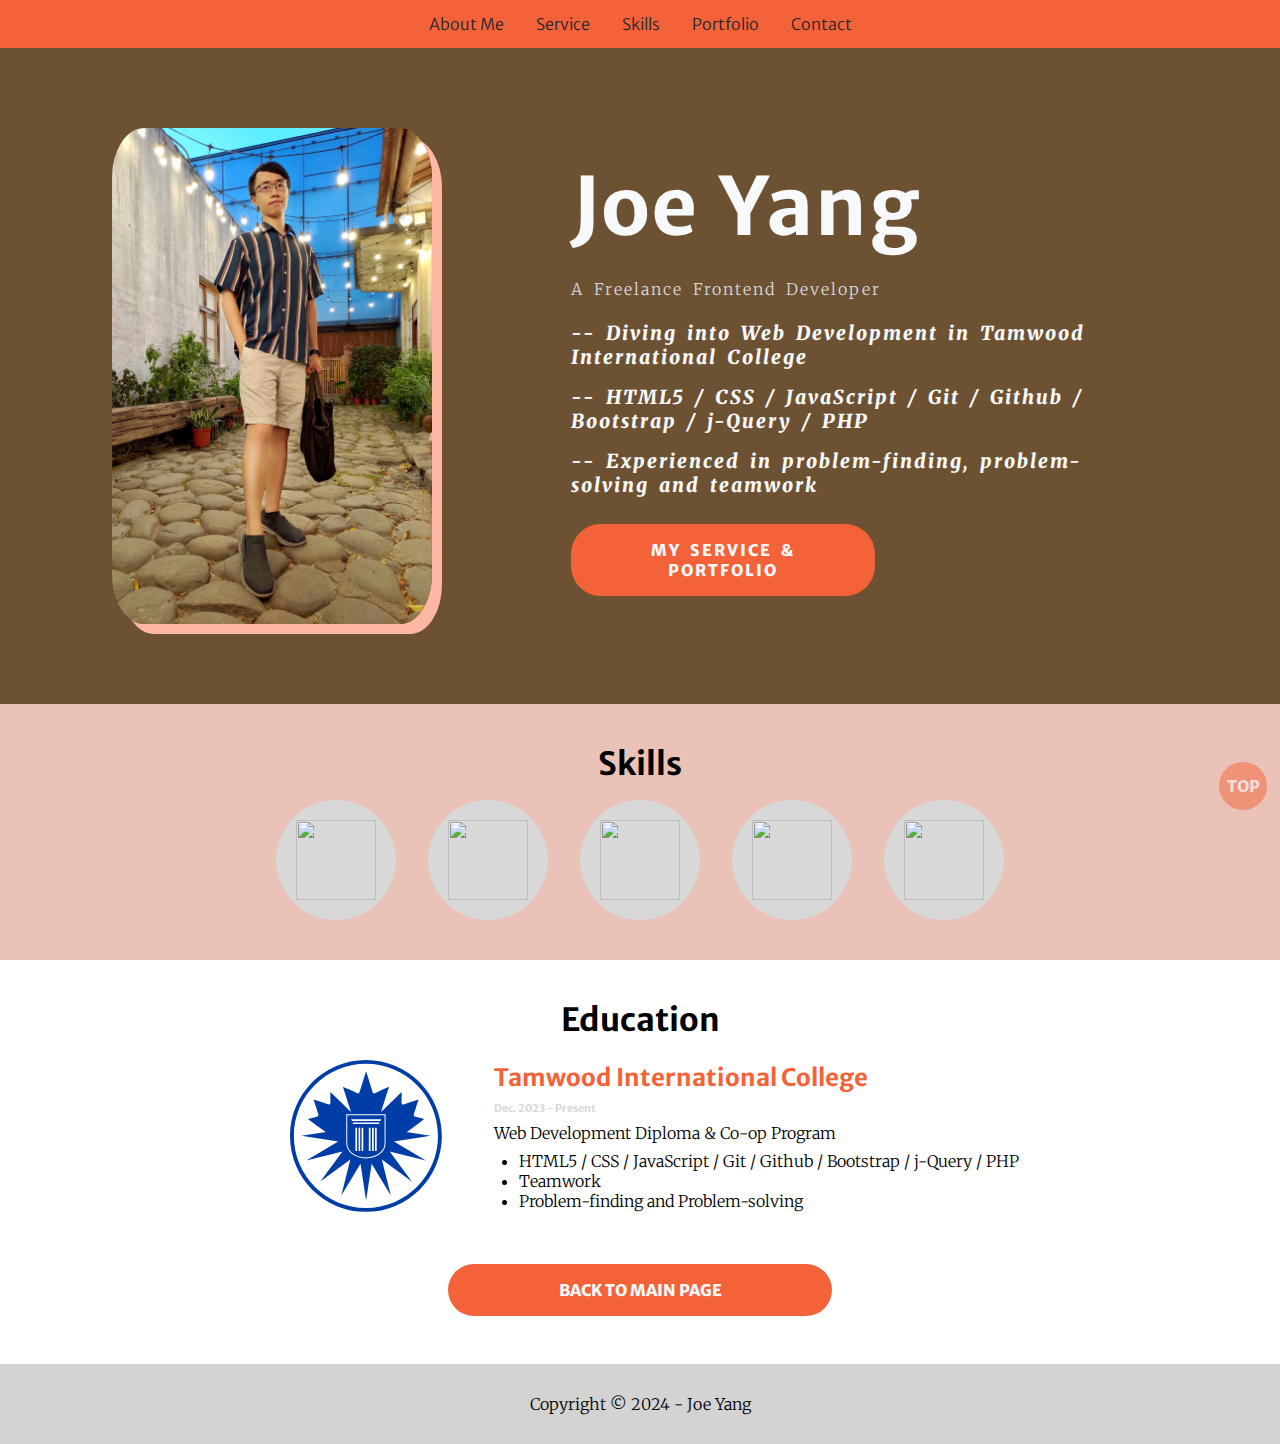
==== pages/about.html @ 2a6d5744 "2024/01/18" ====
<!DOCTYPE html>
<html lang="en">
    <head>
        <meta charset="UTF-8">
        <meta name="viewport" content="width=device-width, initial-scale=1.0">
        <title>About | Joe Yang | Freelance Frontend Developer </title>
        <!-- Google fonts-->
        <link href="https://fonts.googleapis.com/css?family=Merriweather+Sans:400,700" rel="stylesheet" />
        <link href="https://fonts.googleapis.com/css?family=Merriweather:400,300,300italic,400italic,700,700italic" rel="stylesheet" type="text/css" />
        <link rel="stylesheet" href="../css/about.css">
    </head>
    <body>

        <!-- Navigation bar START -->
        <nav id="navigation">
            <ul>
                <li><a href="./about.html">About Me</a></li>
                <li><a href="../index.html#service">Service</a></li>
                <li><a href="../index.html#skill">Skills</a></li>
                <li><a href="../index.html#portfolio">Portfolio</a></li>
                <li><a href="../index.html#contact">Contact</a></li> 
            </ul>
        </nav>
        <!-- Navigation bar END -->

        <!-- Header START -->
        <header id="about">
            <img src="/assets/imgs/portrait.jpg" alt="">
            <div class="about-area">
                <h1>Joe Yang</h1>
                <p>A Freelance Frontend Developer</p>
                <div class="about-summary">
                    <p>-- Diving into Web Development in Tamwood International College</p>
                    <p>-- HTML5 / CSS / JavaScript / Git / Github / Bootstrap / j-Query / PHP</p>
                    <p>-- Experienced in problem-finding, problem-solving and teamwork</p>
                </div>
                <a href="../index.html#service">My Service & Portfolio</a>
            </div>
        </header>
        <!-- Header END -->

        <!-- Skills START -->
        <section class="section-skill" id="skill">
            <h3>Skills</h3>
            <div class="skill-area">
                <div class="skill-all skill1">
                    <img src="../assets/icons/skill1.png" alt="">
                </div>
                <div class="skill-all skill2">
                    <img src="../assets/icons/skill2.png" alt="">
                </div>
                <div class="skill-all skill3">
                    <img src="../assets/icons/skill3.png" alt="">
                </div>
                <div class="skill-all skill4">
                    <img src="../assets/icons/skill4.png" alt="">
                </div>
                <div class="skill-all skill5">
                    <img src="../assets/icons/skill5.png" alt="">
                </div>
            </div>
        </section>
        <!-- Skills END -->

        <!-- Education & Experience START -->
        <section class="section-education-experience">
            <h3>Education</h3>
            <div class="education">
                <img src="../assets/icons/education1.svg" alt="">
                <div>
                    <h4>Tamwood International College</h4>
                    <h6>Dec. 2023 - Present</h6>
                    <p>Web Development Diploma & Co-op Program</p>
                    <ul>
                        <li>HTML5 / CSS / JavaScript / Git / Github / Bootstrap / j-Query / PHP</li>
                        <li>Teamwork</li>
                        <li>Problem-finding and Problem-solving</li>
                    </ul>
                </div>
            </div>
            <a href="../index.html">Back to Main Page</a>
        </section>


        <!-- Education & Experience END -->

        <!-- Footer START -->
        <footer>
            <p>Copyright © 2024 - Joe Yang</p>
        </footer>
        <!-- Footer END -->

        <!-- Back to Top -->
        <div class="backbutton">
            <a href="#navigation">TOP</a>
        </div>
    </body>
</html>
---- css/about.css ----
/* set up common variable, color / font-family */
:root {
    --color-primary: rgb(244, 98, 58);
    --color-light-primary:rgb(255, 183, 164);
    --color-light: #f8f9fa;
    --color-dark: #212529;
    --color-gray: #d8d8d8;
    --font-family-head-nav: Merriweather, -apple-system, BlinkMacSystemFont, Segoe UI, Roboto, Helvetica Neue, Arial, Noto Sans, sans-serif, Apple Color Emoji, Segoe UI Emoji, Segoe UI Symbol, Noto Color Emoji;
    --font-family-body: "Merriweather Sans", -apple-system, BlinkMacSystemFont, "Segoe UI", Roboto, "Helvetica Neue", Arial, "Noto Sans", sans-serif, "Apple Color Emoji", "Segoe UI Emoji", "Segoe UI Symbol", "Noto Color Emoji";
}

/* set up global properties, box-sizing / font related / make margin & padding = 0 / button related */
/* to make similar elements uniform & change style easier */
*,
*::before {
    /* border: solid 1px black; */
    box-sizing: border-box;
    margin: 0;
    padding: 0;
    scroll-behavior: smooth;
}

p,a,textarea,input,
section > div,
li {
    font-family: var(--font-family-head-nav);
    font-weight: 300;
}

h1,h2,h3,h4,h5,h6,
nav > ul li a {
    font-family: var(--font-family-body);
}

button,
button a,
header a,
.backbutton a,
.section-education-experience a{
    font-family: var(--font-family-body);
    font-weight: 900;
    text-decoration: none;
    color: var(--color-light);
    text-transform: uppercase;
}

button {
    padding: 1rem 2rem 1rem 2rem;
    border-radius: 30px;
    transition: 0.25s;
    cursor: pointer;
    border: none;
}

/* -- Nivagation bar -- */

/* 1. arrange layout by flexbox */
/* 2. add link & hover effect */

nav {
    background-color: var(--color-primary);
}

nav ul {
    display: flex;
    list-style: none;
    text-decoration: none;
    gap: 2rem;
    justify-content: center;
    align-items: center;
    height: 3rem;
}

nav li a {
    color: var(--color-dark);
    text-decoration: none;
    transition: 0.2s;
    display: block;
    height: 100%;
    width: 100%;
}

nav li a:hover {
    color: var(--color-light);
    text-decoration: underline;
    scale: 1.15;
}

/* -- Header -- */

/* 1. arrange layout by flexbox */
/* 2. to make it easier to change color style and read the word,
add background images to header::before & background color to header */
/* 3. RWD: remove portrait & about-area text-align: center */

header {
    position: relative;
    display: flex;
    justify-content: space-evenly;
    align-items: center;
    flex-wrap: wrap;
    gap: 3rem;
    height: 41rem;
    background-color: rgba(71, 39, 0, 0.8);
    padding: 2rem;
}

    &::before {
        content: '';
        position: absolute;
        top: 0px;
        bottom: 0px;
        left: 0%;
        right: 0%;
        background-image: url(../assets/imgs/bg-masthead.jpg);
        background-size: cover;
        background-position: top center;
        opacity: 0.75;
        z-index: -1;
        height: 44.5rem;
    }


header h1,
header p,
header a {
    margin: 0.7rem;
    letter-spacing: 2px;
    word-spacing: 4px;
}

header img {
    width: 20rem;
    height: auto;
    box-shadow: 10px 10px var(--color-light-primary);
    border-radius: 10%;
}

.about-area {
    display: flex;
    flex-direction: column;
    width: 50%;
    min-width: 30rem;
}

.about-area h1 {
    color: var(--color-light);
    font-size: 5rem;
}

.about-area p {
    color: var(--color-gray);
}

.about-area a {
    background-color: var(--color-primary);
    text-decoration: none;
    padding: 1rem 2rem 1rem 2rem;
    border-radius: 30px;
    text-align: center;
    width: 50%;
}

.about-area a:hover {
    background-color: rgb(197, 58, 20)
}


.about-summary p {
    font-size: 1.2rem;
    font-weight: 900;
    font-style: italic;
    color: var(--color-light);
    margin-bottom: 1rem;
}

/* -- Skill -- */

/* 1. arrange layout by flexbox */
/* 2. add hover effect */
/* 3. RWD: flex-wrap: wrap */

.section-skill {
    background-color: rgb(235, 194, 183);
    padding-top: 2.5rem;
    padding-bottom: 2.5rem;
}

.section-skill h3 {
    text-align: center;
    font-size: 2rem;
    margin-bottom: 1rem;
}

.skill-area {
    display: flex;
    justify-content: center;
    align-items: center;
    gap: 2rem;
    flex-wrap: wrap;
}

.skill-all {
    display: flex;
    justify-content: center;
    align-items: center;
    width: 7.5rem;
    height: 7.5rem;
    border-radius: 100%;
    background-color: var(--color-gray);
}

.section-skill img {
    width: 5rem;
    height: 5rem;
    transition: 0.2s;
}


.section-skill img:hover {
    transform: scale(1.15);
}

/* -- Education -- */

/* 1. arrange layout by flexbox */
/* 2. RWD: flex-wrap: wrap & text-align: center */

/* how to arrange layout by float?? */

.section-education-experience {
    margin-bottom: 3rem;
    padding-top: 2.5rem;
    display: flex;
    flex-direction: column;
    align-items: center;
}

.section-education-experience img {
    width: 10rem;
    height: 100%;
}

.section-education-experience h3 {
    text-align: center;
    font-size: 2rem;
    margin-bottom: 1rem;
}

.section-education-experience h4 {
    font-size: 1.5rem;
    color: var(--color-primary);
}

.section-education-experience h6 {
    color: var(--color-gray);
}

.section-education-experience a {
    background-color: var(--color-primary);
    text-decoration: none;
    padding: 1rem 2rem 1rem 2rem;
    border-radius: 30px;
    text-align: center;
    width: 30%;
    min-width: 20rem; 
}

.section-education-experience a:hover {
    background-color: rgb(197, 58, 20)
}

.education {
    width: 80%;
    margin-bottom: 3rem;
    display: flex;
    justify-content: center;
    align-items: center;
    gap: 3rem;
}

.education div {
    display: flex;
    flex-direction: column;
    gap: 0.5rem;
}

.education ul li {
    transform: translateX(5%);
    min-width: 25rem;
}

/* -- Footer -- */

/* 1. arrange layout by flexbox */

footer {
    display: flex;
    justify-content: center;
    align-items: center;
    height: 5rem;
    background-color: lightgray;
}

footer p {
    text-align: center;
}

/* -- Back to Top button -- */

/* 1. flexbox & position: fixed */
/* 2. add link & hover effect */

.backbutton {
    position: fixed;
    display: flex;
    background-color: var(--color-primary);
    width: 3rem;
    height: 3rem;
    bottom: 10%;
    right: 1%;
    border-radius: 100%;
    align-items: center;
    justify-content: center;
    cursor: pointer;
    opacity: 0.5;
    transition:0.3s;
}

.backbutton a {
    text-decoration: none;
}

.backbutton:hover {
    opacity: 1;
}

/* -- RWD -- */

@media (max-width: 1024px) {
    header img {
        display: none;
    }

    .about-area {
        align-items: center;
    }
}

@media (max-width: 600px) {
    .education {
        flex-direction: column;
        gap: 0.5rem;
    }

    .about-area,
    .education h4,
    .education h6,
    .education p {
        text-align: center;
    }
}
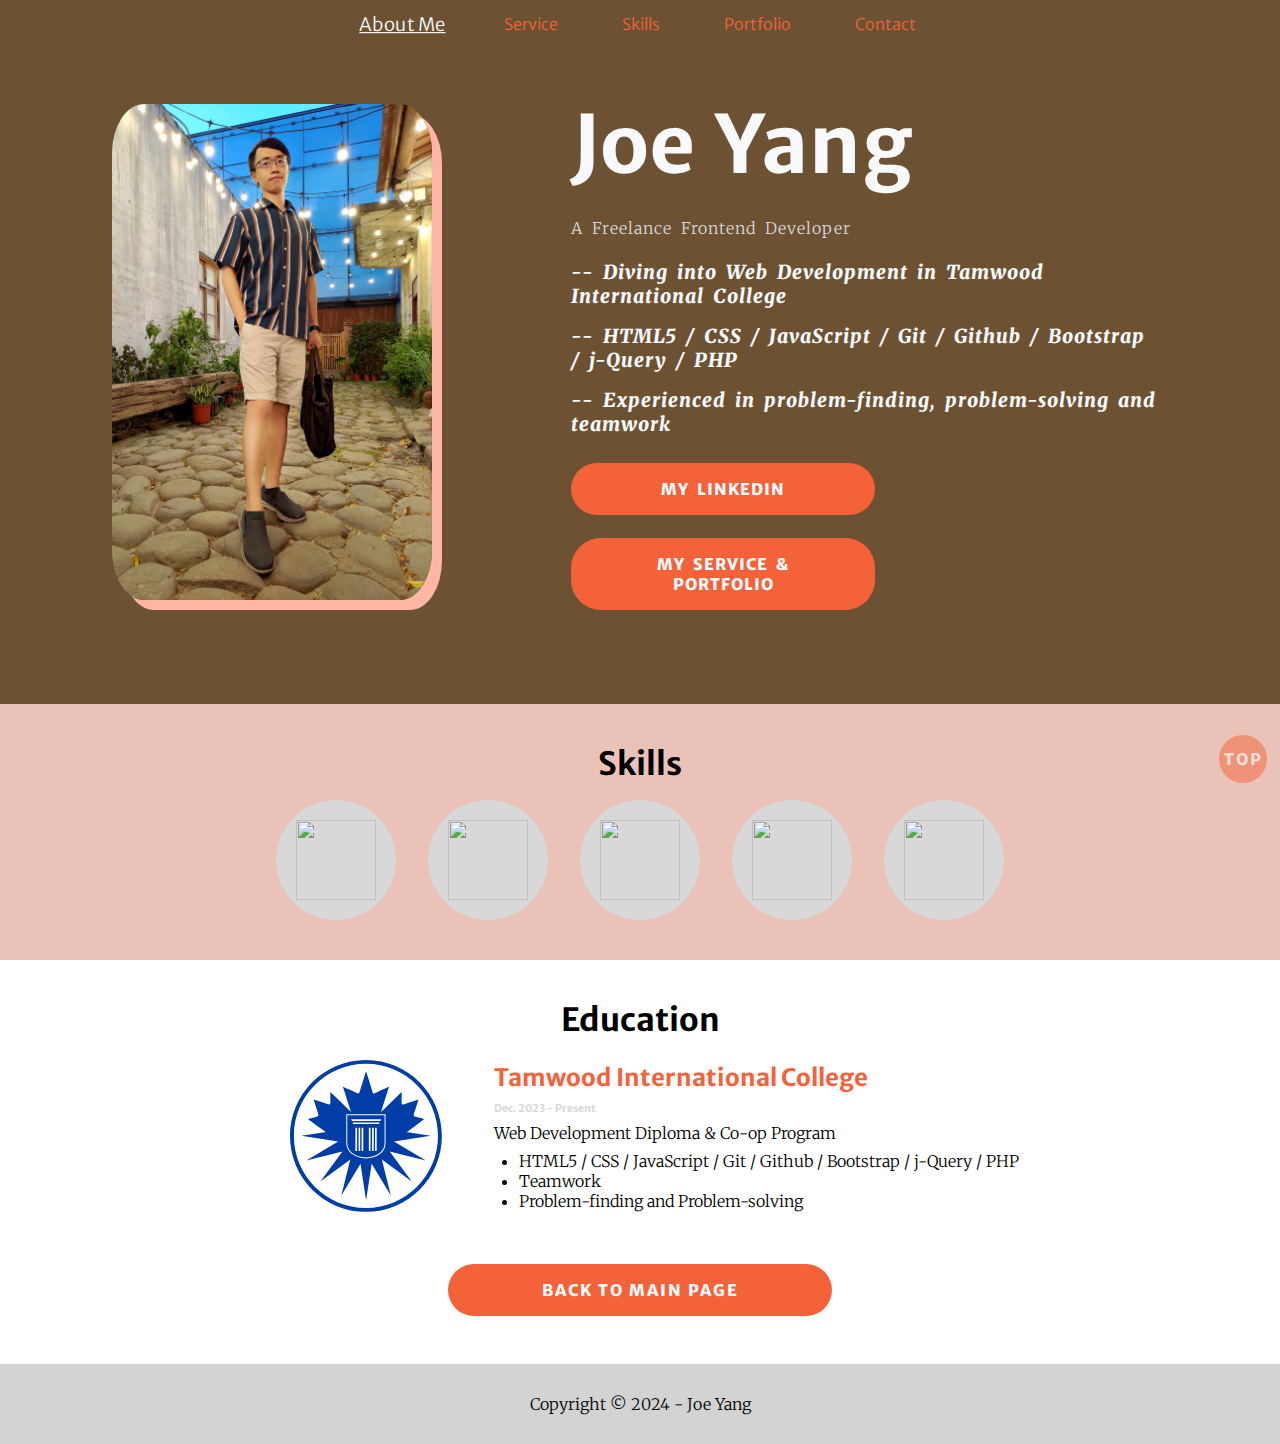
==== commit a94cd123: "20240125 - 1. Layout rearrange - navigation bar in section with header 2. Add animations in main / a" ====
--- a/pages/about.html
+++ b/pages/about.html
@@ -1,30 +1,33 @@
 <!DOCTYPE html>
 <html lang="en">
-    <head>
-        <meta charset="UTF-8">
-        <meta name="viewport" content="width=device-width, initial-scale=1.0">
-        <title>About | Joe Yang | Freelance Frontend Developer </title>
-        <!-- Google fonts-->
-        <link href="https://fonts.googleapis.com/css?family=Merriweather+Sans:400,700" rel="stylesheet" />
-        <link href="https://fonts.googleapis.com/css?family=Merriweather:400,300,300italic,400italic,700,700italic" rel="stylesheet" type="text/css" />
-        <link rel="stylesheet" href="../css/about.css">
-    </head>
-    <body>
 
+<head>
+    <meta charset="UTF-8">
+    <meta name="viewport" content="width=device-width, initial-scale=1.0">
+    <title>About | Joe Yang | Freelance Frontend Developer </title>
+    <!-- Google fonts-->
+    <link href="https://fonts.googleapis.com/css?family=Merriweather+Sans:400,700" rel="stylesheet" />
+    <link href="https://fonts.googleapis.com/css?family=Merriweather:400,300,300italic,400italic,700,700italic"
+        rel="stylesheet" type="text/css" />
+    <link rel="stylesheet" href="../css/about.css">
+</head>
+
+<body>
+    <!-- Header START -->
+    <header id="about">
         <!-- Navigation bar START -->
         <nav id="navigation">
             <ul>
-                <li><a href="./about.html">About Me</a></li>
+                <li><a href="./about.html" id="nav-about">About Me</a></li>
                 <li><a href="../index.html#service">Service</a></li>
                 <li><a href="../index.html#skill">Skills</a></li>
                 <li><a href="../index.html#portfolio">Portfolio</a></li>
-                <li><a href="../index.html#contact">Contact</a></li> 
+                <li><a href="../index.html#contact">Contact</a></li>
             </ul>
         </nav>
         <!-- Navigation bar END -->
 
-        <!-- Header START -->
-        <header id="about">
+        <div class="cover">
             <img src="/assets/imgs/portrait.jpg" alt="">
             <div class="about-area">
                 <h1>Joe Yang</h1>
@@ -34,65 +37,66 @@
                     <p>-- HTML5 / CSS / JavaScript / Git / Github / Bootstrap / j-Query / PHP</p>
                     <p>-- Experienced in problem-finding, problem-solving and teamwork</p>
                 </div>
+                <a href="https://www.linkedin.com/in/tzuhungyang/?locale=en_US">My Linkedin</a>
                 <a href="../index.html#service">My Service & Portfolio</a>
             </div>
-        </header>
-        <!-- Header END -->
+        </div>
+    </header>
+    <!-- Header END -->
 
-        <!-- Skills START -->
-        <section class="section-skill" id="skill">
-            <h3>Skills</h3>
-            <div class="skill-area">
-                <div class="skill-all skill1">
-                    <img src="../assets/icons/skill1.png" alt="">
-                </div>
-                <div class="skill-all skill2">
-                    <img src="../assets/icons/skill2.png" alt="">
-                </div>
-                <div class="skill-all skill3">
-                    <img src="../assets/icons/skill3.png" alt="">
-                </div>
-                <div class="skill-all skill4">
-                    <img src="../assets/icons/skill4.png" alt="">
-                </div>
-                <div class="skill-all skill5">
-                    <img src="../assets/icons/skill5.png" alt="">
-                </div>
+    <!-- Skills START -->
+    <section class="section-skill" id="skill">
+        <h3>Skills</h3>
+        <div class="skill-area">
+            <div class="skill-all skill1">
+                <img src="../assets/icons/skill1.png" alt="">
             </div>
-        </section>
-        <!-- Skills END -->
+            <div class="skill-all skill2">
+                <img src="../assets/icons/skill2.png" alt="">
+            </div>
+            <div class="skill-all skill3">
+                <img src="../assets/icons/skill3.png" alt="">
+            </div>
+            <div class="skill-all skill4">
+                <img src="../assets/icons/skill4.png" alt="">
+            </div>
+            <div class="skill-all skill5">
+                <img src="../assets/icons/skill5.png" alt="">
+            </div>
+        </div>
+    </section>
+    <!-- Skills END -->
 
-        <!-- Education & Experience START -->
-        <section class="section-education-experience">
-            <h3>Education</h3>
-            <div class="education">
-                <img src="../assets/icons/education1.svg" alt="">
-                <div>
-                    <h4>Tamwood International College</h4>
-                    <h6>Dec. 2023 - Present</h6>
-                    <p>Web Development Diploma & Co-op Program</p>
-                    <ul>
-                        <li>HTML5 / CSS / JavaScript / Git / Github / Bootstrap / j-Query / PHP</li>
-                        <li>Teamwork</li>
-                        <li>Problem-finding and Problem-solving</li>
-                    </ul>
-                </div>
+    <!-- Education & Experience START -->
+    <section class="section-education-experience">
+        <h3>Education</h3>
+        <div class="education">
+            <img src="../assets/icons/education1.svg" alt="">
+            <div>
+                <h4>Tamwood International College</h4>
+                <h6>Dec. 2023 - Present</h6>
+                <p>Web Development Diploma & Co-op Program</p>
+                <ul>
+                    <li>HTML5 / CSS / JavaScript / Git / Github / Bootstrap / j-Query / PHP</li>
+                    <li>Teamwork</li>
+                    <li>Problem-finding and Problem-solving</li>
+                </ul>
             </div>
-            <a href="../index.html">Back to Main Page</a>
-        </section>
+        </div>
+        <a href="../index.html">Back to Main Page</a>
+    </section>
+    <!-- Education & Experience END -->
 
+    <!-- Footer START -->
+    <footer>
+        <p>Copyright © 2024 - Joe Yang</p>
+    </footer>
+    <!-- Footer END -->
 
-        <!-- Education & Experience END -->
+    <!-- Back to Top -->
+    <div class="backbutton">
+        <a href="#navigation">TOP</a>
+    </div>
+</body>
 
-        <!-- Footer START -->
-        <footer>
-            <p>Copyright © 2024 - Joe Yang</p>
-        </footer>
-        <!-- Footer END -->
-
-        <!-- Back to Top -->
-        <div class="backbutton">
-            <a href="#navigation">TOP</a>
-        </div>
-    </body>
 </html>--- a/css/about.css
+++ b/css/about.css
@@ -1,10 +1,16 @@
 /* set up common variable, color / font-family */
 :root {
     --color-primary: rgb(244, 98, 58);
-    --color-light-primary:rgb(255, 183, 164);
+    --color-light-primary: rgb(255, 183, 164);
     --color-light: #f8f9fa;
     --color-dark: #212529;
     --color-gray: #d8d8d8;
+    --color-pic-cover-main: rgba(71, 39, 0, 0.5);
+    --color-pic-cover-about: rgba(71, 39, 0, 0.8);
+    --color-button: rgba(244, 98, 58, 0.75);
+    --color-button-hover: rgb(197, 58, 20);
+    --color-header-a-hover: rgb(197, 58, 20);
+    --color-footer: lightgray;
     --font-family-head-nav: Merriweather, -apple-system, BlinkMacSystemFont, Segoe UI, Roboto, Helvetica Neue, Arial, Noto Sans, sans-serif, Apple Color Emoji, Segoe UI Emoji, Segoe UI Symbol, Noto Color Emoji;
     --font-family-body: "Merriweather Sans", -apple-system, BlinkMacSystemFont, "Segoe UI", Roboto, "Helvetica Neue", Arial, "Noto Sans", sans-serif, "Apple Color Emoji", "Segoe UI Emoji", "Segoe UI Symbol", "Noto Color Emoji";
 }
@@ -20,28 +26,38 @@
     scroll-behavior: smooth;
 }
 
-p,a,textarea,input,
-section > div,
+
+p,
+a,
+textarea,
+input,
+section>div,
 li {
     font-family: var(--font-family-head-nav);
     font-weight: 300;
 }
 
-h1,h2,h3,h4,h5,h6,
-nav > ul li a {
+h1,
+h2,
+h3,
+h4,
+h5,
+h6,
+nav>ul li a {
     font-family: var(--font-family-body);
 }
 
 button,
 button a,
-header a,
+.cover a,
 .backbutton a,
-.section-education-experience a{
+.section-education-experience a {
     font-family: var(--font-family-body);
     font-weight: 900;
     text-decoration: none;
     color: var(--color-light);
     text-transform: uppercase;
+    letter-spacing: 2px;
 }
 
 button {
@@ -58,21 +74,25 @@
 /* 2. add link & hover effect */
 
 nav {
-    background-color: var(--color-primary);
+    /* background-color: var(--color-primary); */
+    position: absolute;
+    top: 0px;
+    width: 100%;
+    z-index: 2;
 }
 
 nav ul {
     display: flex;
     list-style: none;
     text-decoration: none;
-    gap: 2rem;
+    gap: 5%;
     justify-content: center;
     align-items: center;
     height: 3rem;
 }
 
 nav li a {
-    color: var(--color-dark);
+    color: var(--color-primary);
     text-decoration: none;
     transition: 0.2s;
     display: block;
@@ -83,7 +103,13 @@
 nav li a:hover {
     color: var(--color-light);
     text-decoration: underline;
-    scale: 1.15;
+    transform: scale(1.15);
+}
+
+#nav-about {
+    color: var(--color-light);
+    text-decoration: underline;
+    transform: scale(1.15);
 }
 
 /* -- Header -- */
@@ -93,54 +119,81 @@
 add background images to header::before & background color to header */
 /* 3. RWD: remove portrait & about-area text-align: center */
 
-header {
+.cover {
     position: relative;
     display: flex;
     justify-content: space-evenly;
     align-items: center;
     flex-wrap: wrap;
     gap: 3rem;
-    height: 41rem;
-    background-color: rgba(71, 39, 0, 0.8);
+    height: 44rem;
+    background-color: var(--color-pic-cover-about);
     padding: 2rem;
 }
 
-    &::before {
-        content: '';
-        position: absolute;
-        top: 0px;
-        bottom: 0px;
-        left: 0%;
-        right: 0%;
-        background-image: url(../assets/imgs/bg-masthead.jpg);
-        background-size: cover;
-        background-position: top center;
-        opacity: 0.75;
-        z-index: -1;
-        height: 44.5rem;
-    }
-
-
-header h1,
-header p,
-header a {
+&::before {
+    content: '';
+    position: absolute;
+    top: 0px;
+    bottom: 0px;
+    left: 0%;
+    right: 0%;
+    background-image: url(../assets/imgs/bg-masthead.jpg);
+    background-size: cover;
+    background-position: top center;
+    opacity: 0.75;
+    z-index: -1;
+    height: 44rem;
+}
+
+
+.cover h1,
+.cover p,
+.cover a {
     margin: 0.7rem;
-    letter-spacing: 2px;
+    letter-spacing: 1px;
     word-spacing: 4px;
 }
 
-header img {
+.cover img {
     width: 20rem;
     height: auto;
     box-shadow: 10px 10px var(--color-light-primary);
     border-radius: 10%;
-}
+    animation: cover-img 1.2s forwards;
+}
+
+@keyframes cover-img {
+    from {
+        opacity: 0;
+        transform: translateX(-100%);
+    }
+
+    to {
+        opacity: 1;
+        transform: translateX(0%);
+    }
+}
+
 
 .about-area {
     display: flex;
     flex-direction: column;
     width: 50%;
     min-width: 30rem;
+    animation: cover-about-area 1.5s forwards;
+}
+
+@keyframes cover-about-area {
+    from {
+        opacity: 0;
+        transform: translateX(100%);
+    }
+
+    to {
+        opacity: 1;
+        transform: translateX(0%);
+    }
 }
 
 .about-area h1 {
@@ -162,7 +215,7 @@
 }
 
 .about-area a:hover {
-    background-color: rgb(197, 58, 20)
+    background-color: var(--color-button-hover);
 }
 
 
@@ -174,6 +227,7 @@
     margin-bottom: 1rem;
 }
 
+
 /* -- Skill -- */
 
 /* 1. arrange layout by flexbox */
@@ -263,7 +317,7 @@
     border-radius: 30px;
     text-align: center;
     width: 30%;
-    min-width: 20rem; 
+    min-width: 20rem;
 }
 
 .section-education-experience a:hover {
@@ -299,7 +353,7 @@
     justify-content: center;
     align-items: center;
     height: 5rem;
-    background-color: lightgray;
+    background-color: var(--color-footer)
 }
 
 footer p {
@@ -317,14 +371,14 @@
     background-color: var(--color-primary);
     width: 3rem;
     height: 3rem;
-    bottom: 10%;
+    bottom: 13%;
     right: 1%;
     border-radius: 100%;
     align-items: center;
     justify-content: center;
     cursor: pointer;
     opacity: 0.5;
-    transition:0.3s;
+    transition: 0.3s;
 }
 
 .backbutton a {
@@ -344,6 +398,7 @@
 
     .about-area {
         align-items: center;
+        text-align: center;
     }
 }
 
@@ -353,11 +408,9 @@
         gap: 0.5rem;
     }
 
-    .about-area,
     .education h4,
     .education h6,
     .education p {
         text-align: center;
     }
-}
-
+}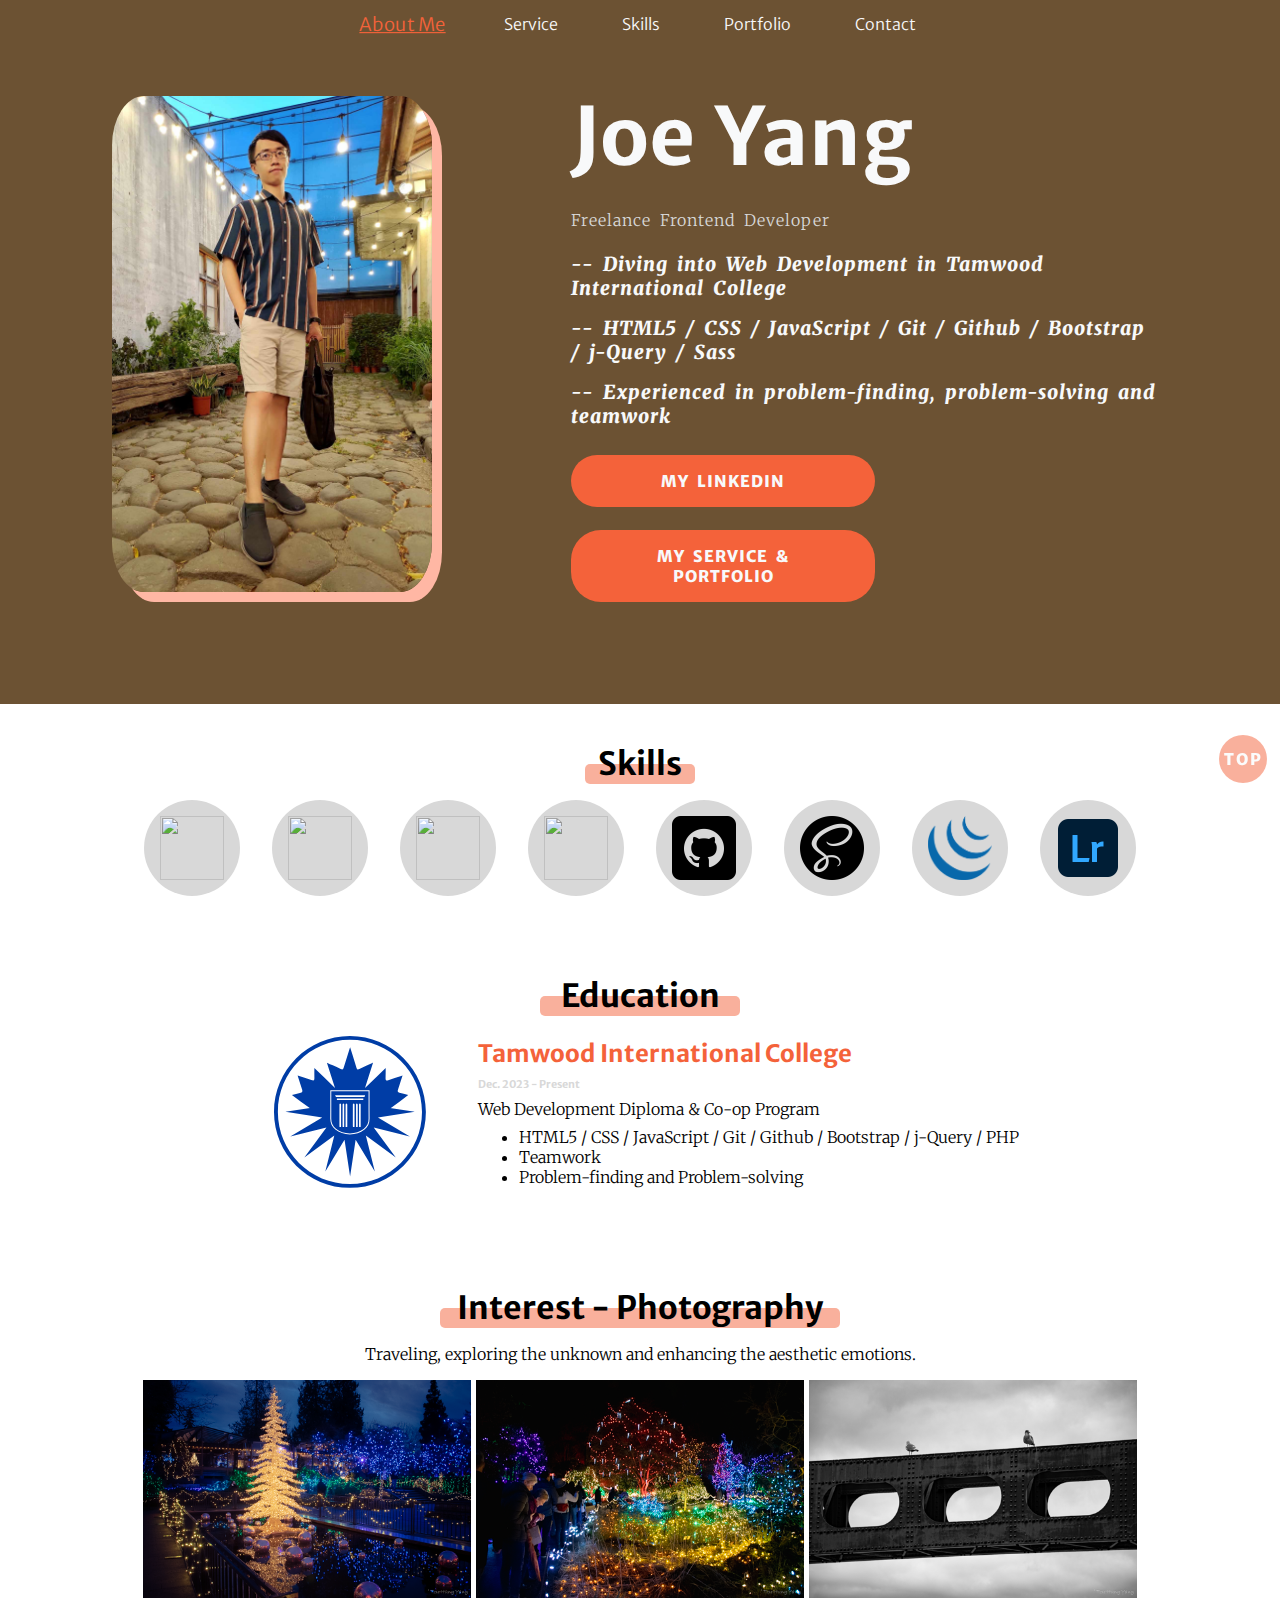
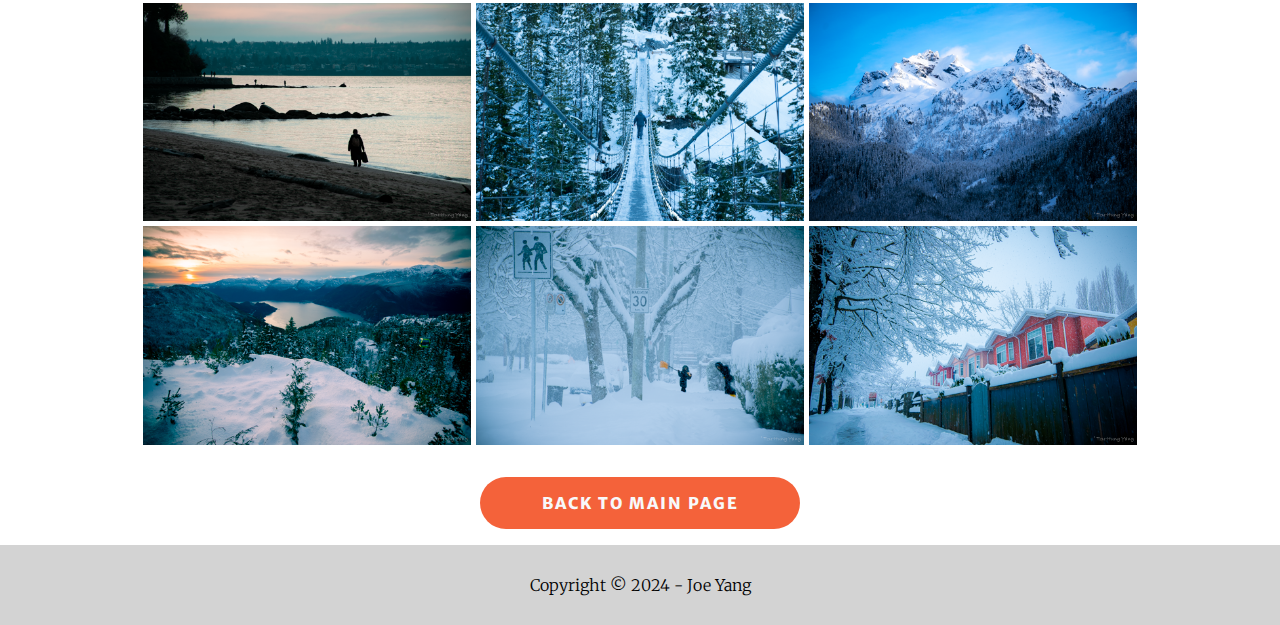
==== commit af129853: "20240129" ====
--- a/pages/about.html
+++ b/pages/about.html
@@ -17,12 +17,24 @@
     <header id="about">
         <!-- Navigation bar START -->
         <nav id="navigation">
-            <ul>
+            <ul class="nav-main">
                 <li><a href="./about.html" id="nav-about">About Me</a></li>
                 <li><a href="../index.html#service">Service</a></li>
                 <li><a href="../index.html#skill">Skills</a></li>
                 <li><a href="../index.html#portfolio">Portfolio</a></li>
                 <li><a href="../index.html#contact">Contact</a></li>
+            </ul>
+            <section class="menu">
+                <div class="menu-line1"></div>
+                <div class="menu-line2"></div>
+                <div class="menu-line3"></div>
+            </section>
+            <ul class="nav-hamburger">
+                <li><a href="./pages/about.html">About Me</a></li>
+                <li><a href="#service">Service</a></li>
+                <li><a href="#skill">Skills</a></li>
+                <li><a href="#portfolio">Portfolio</a></li>
+                <li><a href="#contact">Contact</a></li>
             </ul>
         </nav>
         <!-- Navigation bar END -->
@@ -31,10 +43,10 @@
             <img src="/assets/imgs/portrait.jpg" alt="">
             <div class="about-area">
                 <h1>Joe Yang</h1>
-                <p>A Freelance Frontend Developer</p>
+                <p>Freelance Frontend Developer</p>
                 <div class="about-summary">
                     <p>-- Diving into Web Development in Tamwood International College</p>
-                    <p>-- HTML5 / CSS / JavaScript / Git / Github / Bootstrap / j-Query / PHP</p>
+                    <p>-- HTML5 / CSS / JavaScript / Git / Github / Bootstrap / j-Query / Sass</p>
                     <p>-- Experienced in problem-finding, problem-solving and teamwork</p>
                 </div>
                 <a href="https://www.linkedin.com/in/tzuhungyang/?locale=en_US">My Linkedin</a>
@@ -63,6 +75,15 @@
             <div class="skill-all skill5">
                 <img src="../assets/icons/skill5.png" alt="">
             </div>
+            <div class="skill-all skill6">
+                <img src="../assets/icons/skill6.png" alt="">
+            </div>
+            <div class="skill-all skill7">
+                <img src="../assets/icons/skill7.png" alt="">
+            </div>
+            <div class="skill-all skill8">
+                <img src="../assets/icons/skill8.png" alt="">
+            </div>
         </div>
     </section>
     <!-- Skills END -->
@@ -83,9 +104,29 @@
                 </ul>
             </div>
         </div>
-        <a href="../index.html">Back to Main Page</a>
     </section>
     <!-- Education & Experience END -->
+
+    <!-- Interest START -->
+    <section class="section-interest">
+        <h3>Interest - Photography</h3>
+        <p>Traveling, exploring the unknown and enhancing the aesthetic emotions.</p>
+        <div class="interest">
+            <img src="../assets/imgs/portfolio/fullsize/DSC_6659.png" alt="">
+            <img src="../assets/imgs/portfolio/fullsize/DSC_6726.png" alt="">
+            <img src="../assets/imgs/portfolio/fullsize/DSC_6949.png" alt="">
+            <img src="../assets/imgs/portfolio/fullsize/DSC_7044.png" alt="">
+            <img src="../assets/imgs/portfolio/fullsize/DSC_7161.png" alt="">
+            <img src="../assets/imgs/portfolio/fullsize/DSC_7446.png" alt="">
+            <img src="../assets/imgs/portfolio/fullsize/DSC_7496.png" alt="">
+            <img src="../assets/imgs/portfolio/fullsize/DSC_7743.png" alt="">
+            <img src="../assets/imgs/portfolio/fullsize/DSC_7785.png" alt="">
+        </div>
+        <a class="back-to-main-button" href="../index.html">Back to Main Page</a>
+    </section>
+
+    <!-- Interest END -->
+
 
     <!-- Footer START -->
     <footer>
--- a/css/about.css
+++ b/css/about.css
@@ -51,7 +51,7 @@
 button a,
 .cover a,
 .backbutton a,
-.section-education-experience a {
+.back-to-main-button {
     font-family: var(--font-family-body);
     font-weight: 900;
     text-decoration: none;
@@ -81,7 +81,7 @@
     z-index: 2;
 }
 
-nav ul {
+.nav-main {
     display: flex;
     list-style: none;
     text-decoration: none;
@@ -89,10 +89,11 @@
     justify-content: center;
     align-items: center;
     height: 3rem;
-}
-
-nav li a {
-    color: var(--color-primary);
+    transition: 0.4s;
+}
+
+.nav-main a {
+    color: var(--color-light);
     text-decoration: none;
     transition: 0.2s;
     display: block;
@@ -100,16 +101,92 @@
     width: 100%;
 }
 
-nav li a:hover {
-    color: var(--color-light);
+.nav-main a:hover {
+    color: var(--color-primary);
     text-decoration: underline;
     transform: scale(1.15);
 }
 
 #nav-about {
-    color: var(--color-light);
+    color: var(--color-primary);
     text-decoration: underline;
     transform: scale(1.15);
+}
+
+
+.menu {
+    width: 50px;
+    height: 50px;
+    /* border: solid 1px var(--color-light); */
+    display: flex;
+    flex-direction: column;
+    justify-content: center;
+    align-items: center;
+    position: absolute;
+    top: 0;
+    left: 50%;
+    transform: translateX(-50%);
+    display: none;
+    margin-top: 10px;
+}
+
+.menu-line1,
+.menu-line2,
+.menu-line3 {
+    width: 40px;
+    height: 4px;
+    background-color: var(--color-light);
+    transition: 0.5s;
+}
+
+.menu-line1 {
+    transform: translateY(-200%);
+}
+
+.menu-line2 {
+    transform: translateY(0%);
+}
+
+.menu-line3 {
+    transform: translateY(200%);
+}
+
+.menu:hover {
+    .menu-line1 {
+        transform: translateX(-32.5%) translateY(50%) rotate(45deg);
+        width: 60%;
+    }
+
+    .menu-line2 {
+        display: none;
+    }
+
+    .menu-line3 {
+        transform: translateX(32.5%) translateY(-50%) rotate(-45deg);
+        width: 60%;
+    }
+}
+
+/* 缺JS把menu展開 */
+.nav-hamburger {
+    flex-direction: column;
+    position: absolute;
+    top: 0;
+    left: 50%;
+    transform: translateX(-50%);
+    padding-top: 3rem;
+    list-style: none;
+    text-decoration: none;
+    width: 100%;
+    height: 44rem;
+    background-color: var(--color-light-primary);
+    display: none;
+}
+
+.nav-hamburger li {
+    text-align: center;
+    font-size: 2rem;
+    padding-bottom: 2rem;
 }
 
 /* -- Header -- */
@@ -128,7 +205,8 @@
     gap: 3rem;
     height: 44rem;
     background-color: var(--color-pic-cover-about);
-    padding: 2rem;
+    padding: 0rem 2rem 1rem 2rem;
+    overflow-x: hidden;
 }
 
 &::before {
@@ -235,7 +313,6 @@
 /* 3. RWD: flex-wrap: wrap */
 
 .section-skill {
-    background-color: rgb(235, 194, 183);
     padding-top: 2.5rem;
     padding-bottom: 2.5rem;
 }
@@ -244,6 +321,22 @@
     text-align: center;
     font-size: 2rem;
     margin-bottom: 1rem;
+    position: relative;
+}
+
+.section-skill h3::after {
+    content: "";
+    position: absolute;
+    bottom: 0;
+    top: 20px;
+    right: 50%;
+    transform: translateX(50%);
+    width: 110px;
+    height: 20px;
+    background-color: var(--color-primary);
+    opacity: 0.5;
+    z-index: -1;
+    border-radius: 5px;
 }
 
 .skill-area {
@@ -258,15 +351,15 @@
     display: flex;
     justify-content: center;
     align-items: center;
-    width: 7.5rem;
-    height: 7.5rem;
+    width: 6rem;
+    height: 6rem;
     border-radius: 100%;
     background-color: var(--color-gray);
 }
 
 .section-skill img {
-    width: 5rem;
-    height: 5rem;
+    width: 4rem;
+    height: 4rem;
     transition: 0.2s;
 }
 
@@ -299,6 +392,22 @@
     text-align: center;
     font-size: 2rem;
     margin-bottom: 1rem;
+    position: relative;
+}
+
+.section-education-experience h3::after {
+    content: "";
+    position: absolute;
+    bottom: 0;
+    top: 20px;
+    right: 50%;
+    transform: translateX(50%);
+    width: 200px;
+    height: 20px;
+    background-color: var(--color-primary);
+    opacity: 0.5;
+    z-index: -1;
+    border-radius: 5px;
 }
 
 .section-education-experience h4 {
@@ -310,7 +419,86 @@
     color: var(--color-gray);
 }
 
-.section-education-experience a {
+.education {
+    width: 80%;
+    margin-bottom: 3rem;
+    display: flex;
+    justify-content: center;
+    align-items: center;
+    gap: 3rem;
+}
+
+.education div {
+    display: flex;
+    flex-direction: column;
+    gap: 0.5rem;
+}
+
+.education ul li {
+    transform: translateX(5%);
+    min-width: 25rem;
+    margin-left: 1rem;
+    margin-right: 1rem;
+}
+
+/* -- Interest -- */
+
+.section-interest {
+    width: 80%;
+    display: flex;
+    flex-wrap: wrap;
+    position: relative;
+    left: 50%;
+    transform: translateX(-50%);
+    justify-content: center;
+}
+
+.interest {
+    width: 100%;
+    display: flex;
+    flex-wrap: wrap;
+    justify-content: center;
+    gap: 5px;
+    margin-bottom: 2rem;
+}
+
+.section-interest h3 {
+    width: 100%;
+    text-align: center;
+    font-size: 2rem;
+    margin-bottom: 1rem;
+    min-width: 28rem;
+}
+
+.section-interest p {
+    margin-bottom: 1rem;
+    margin-left: 1rem;
+    margin-right: 1rem;
+}
+
+.section-interest h3::after {
+    content: "";
+    position: absolute;
+    bottom: 0;
+    top: 20px;
+    right: 50%;
+    transform: translateX(50%);
+    width: 400px;
+    height: 20px;
+    background-color: var(--color-primary);
+    opacity: 0.5;
+    z-index: -1;
+    border-radius: 5px;
+}
+
+.section-interest img {
+    width: 32%;
+    height: auto;
+    /* min-width: 16rem; */
+}
+
+
+.back-to-main-button {
     background-color: var(--color-primary);
     text-decoration: none;
     padding: 1rem 2rem 1rem 2rem;
@@ -318,31 +506,13 @@
     text-align: center;
     width: 30%;
     min-width: 20rem;
-}
-
-.section-education-experience a:hover {
+    margin-bottom: 1rem;
+}
+
+.back-to-main-button:hover {
     background-color: rgb(197, 58, 20)
 }
 
-.education {
-    width: 80%;
-    margin-bottom: 3rem;
-    display: flex;
-    justify-content: center;
-    align-items: center;
-    gap: 3rem;
-}
-
-.education div {
-    display: flex;
-    flex-direction: column;
-    gap: 0.5rem;
-}
-
-.education ul li {
-    transform: translateX(5%);
-    min-width: 25rem;
-}
 
 /* -- Footer -- */
 
@@ -400,6 +570,10 @@
         align-items: center;
         text-align: center;
     }
+
+    .section-interest img {
+        width: 49%;
+    }
 }
 
 @media (max-width: 600px) {
@@ -413,4 +587,22 @@
     .education p {
         text-align: center;
     }
+
+    .nav-main {
+        opacity: 0;
+        gap: 0%;
+    }
+
+    .menu {
+        display: flex;
+    }
+
+    .section-interest {
+        width: 100%;
+    }
+
+    .section-interest img {
+        width: 99%;
+    }
+}
 }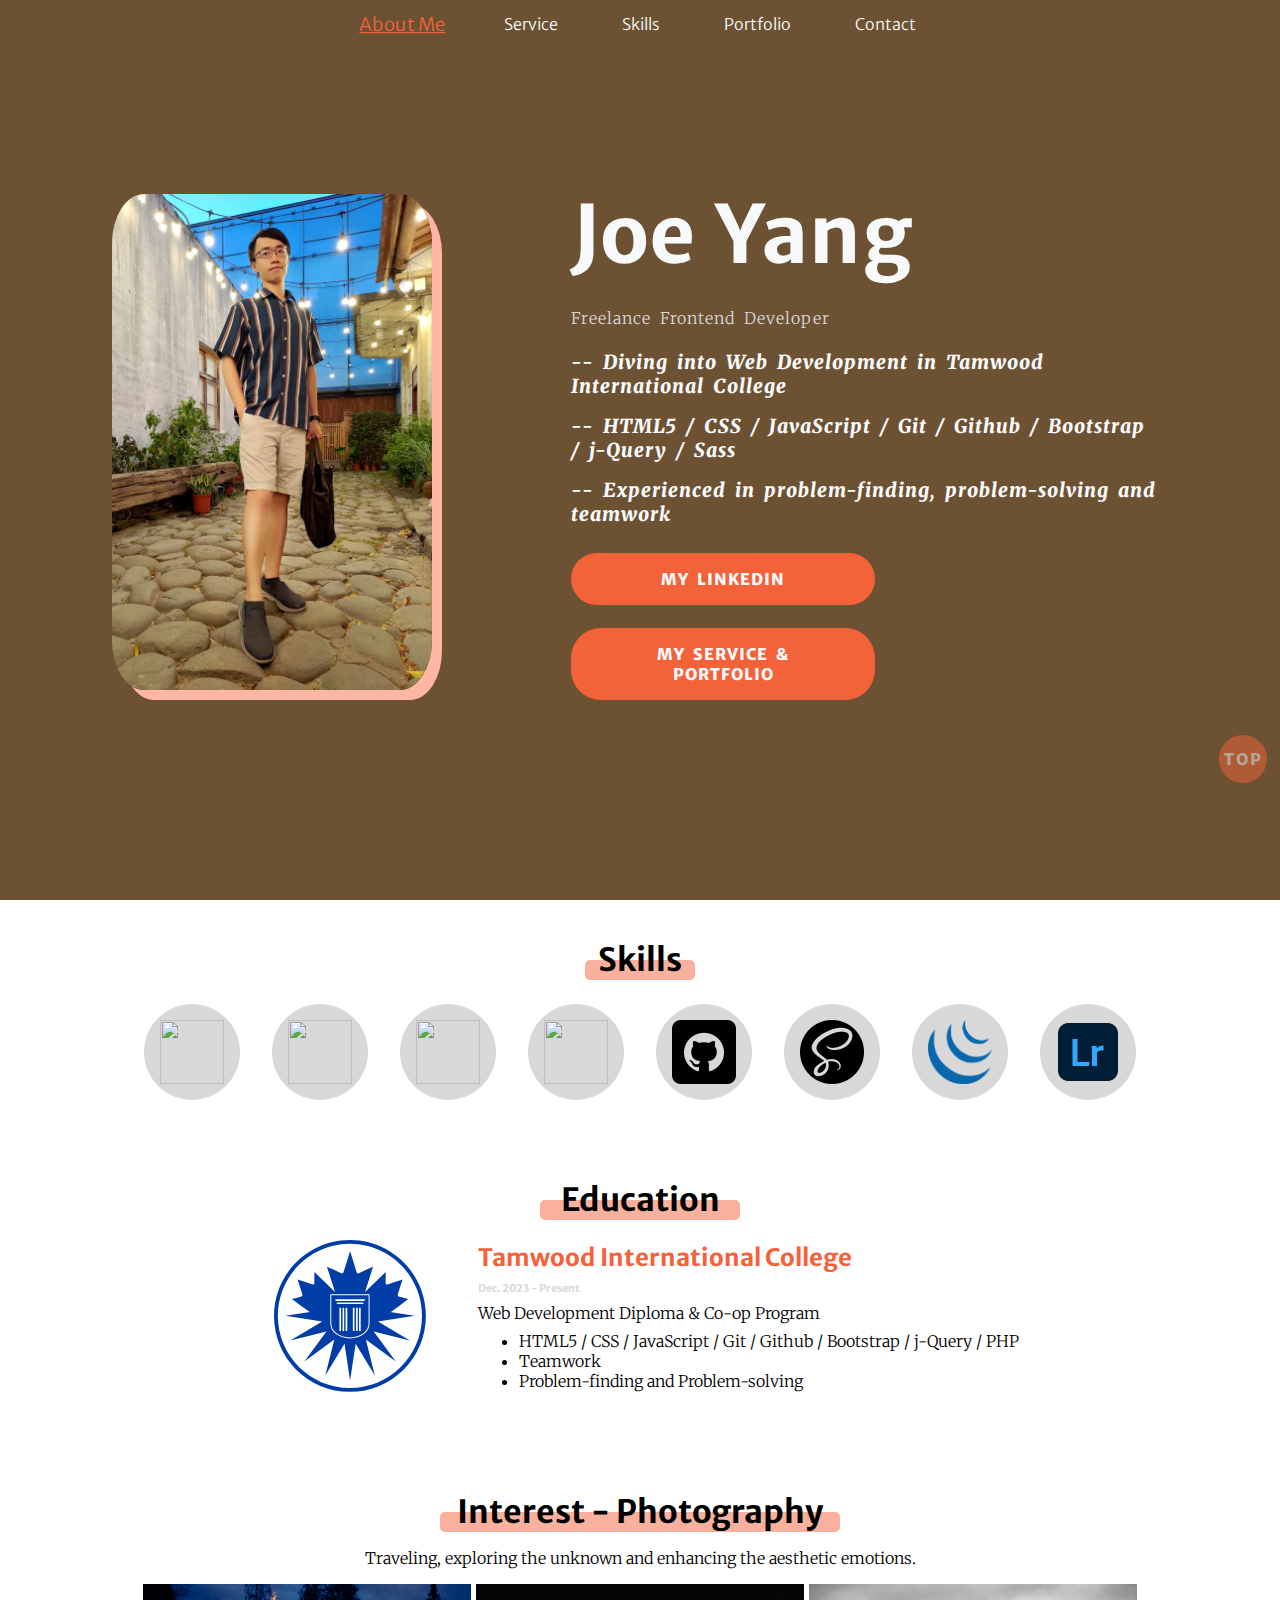
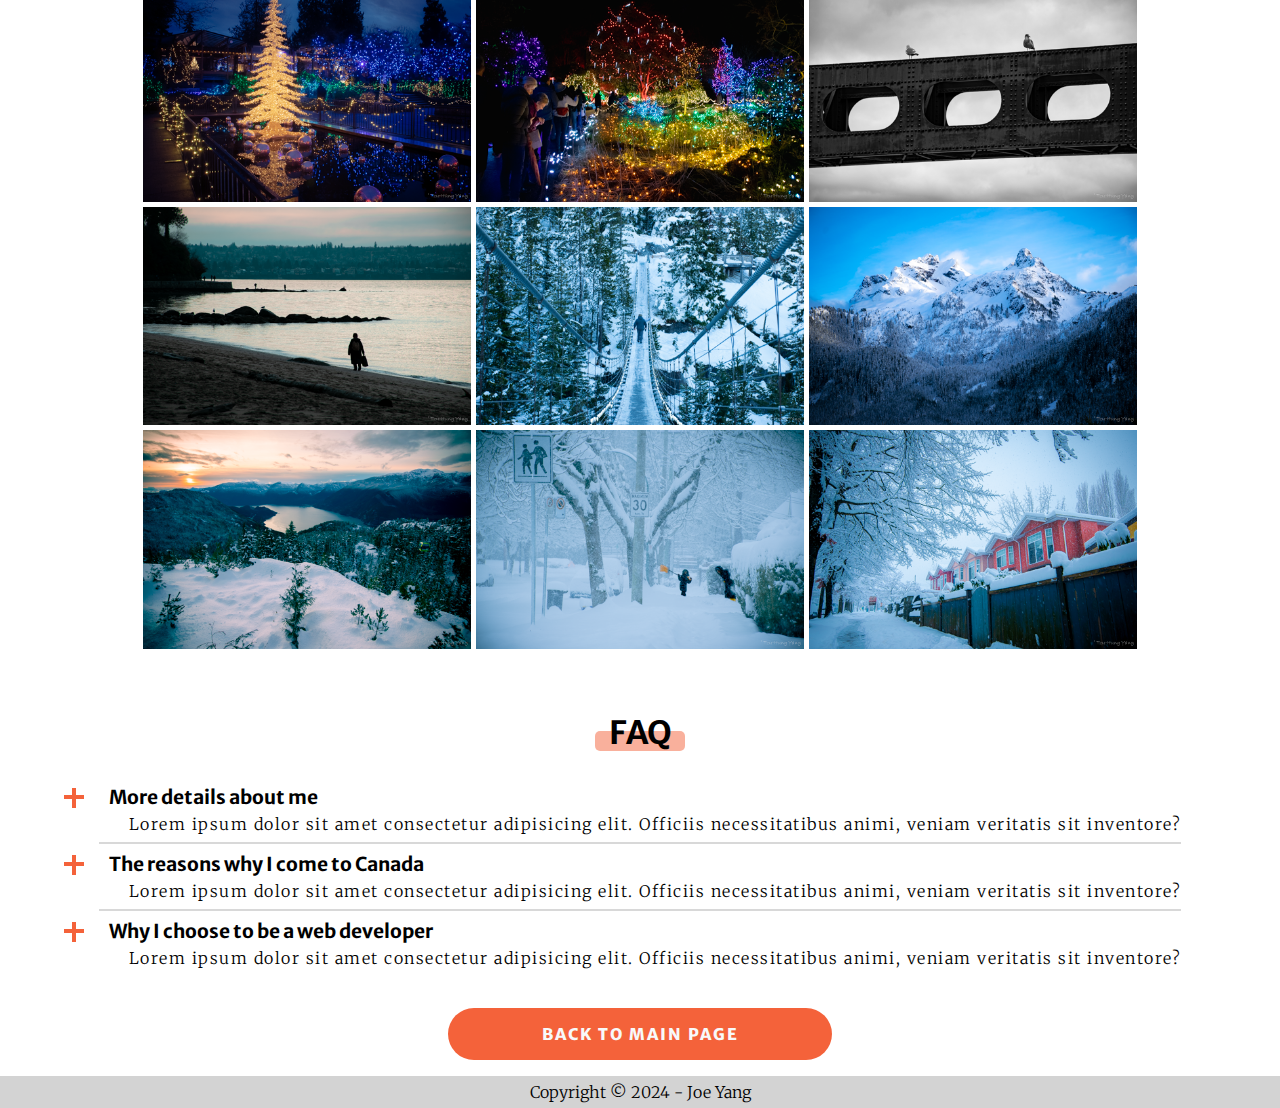
==== commit 9351094e: "20240129" ====
--- a/pages/about.html
+++ b/pages/about.html
@@ -122,10 +122,51 @@
             <img src="../assets/imgs/portfolio/fullsize/DSC_7743.png" alt="">
             <img src="../assets/imgs/portfolio/fullsize/DSC_7785.png" alt="">
         </div>
+    </section>
+
+    <!-- Interest END -->
+
+    <!-- FAQ START -->
+    <section class="section-faq">
+        <h3>FAQ</h3>
+        <div class="faq-all">
+            <div class="faq-div">
+                <div class="faq-icon">
+                    <div class="faq-line1"></div>
+                    <div class="faq-line2"></div>
+                </div>
+                <h5>More details about me</h5>
+                <p class="faq-detail">Lorem ipsum dolor sit amet consectetur adipisicing elit. Officiis necessitatibus
+                    animi, veniam
+                    veritatis sit inventore?</p>
+            </div>
+            <hr>
+            <div class="faq-div">
+                <div class="faq-icon">
+                    <div class="faq-line1"></div>
+                    <div class="faq-line2"></div>
+                </div>
+                <h5>The reasons why I come to Canada</h5>
+                <p class="faq-detail">Lorem ipsum dolor sit amet consectetur adipisicing elit. Officiis necessitatibus
+                    animi, veniam
+                    veritatis sit inventore?</p>
+            </div>
+            <hr>
+            <div class="faq-div">
+                <div class="faq-icon">
+                    <div class="faq-line1"></div>
+                    <div class="faq-line2"></div>
+                </div>
+                <h5>Why I choose to be a web developer</h5>
+                <p class="faq-detail">Lorem ipsum dolor sit amet consectetur adipisicing elit. Officiis necessitatibus
+                    animi, veniam
+                    veritatis sit inventore?</p>
+            </div>
+        </div>
         <a class="back-to-main-button" href="../index.html">Back to Main Page</a>
     </section>
 
-    <!-- Interest END -->
+    <!-- FAQ END -->
 
 
     <!-- Footer START -->
--- a/css/about.css
+++ b/css/about.css
@@ -68,6 +68,10 @@
     border: none;
 }
 
+hr {
+    border: solid 0.5px var(--color-gray);
+}
+
 /* -- Nivagation bar -- */
 
 /* 1. arrange layout by flexbox */
@@ -203,7 +207,7 @@
     align-items: center;
     flex-wrap: wrap;
     gap: 3rem;
-    height: 44rem;
+    height: 100vh;
     background-color: var(--color-pic-cover-about);
     padding: 0rem 2rem 1rem 2rem;
     overflow-x: hidden;
@@ -221,7 +225,7 @@
     background-position: top center;
     opacity: 0.75;
     z-index: -1;
-    height: 44rem;
+    height: 100vh;
 }
 
 
@@ -320,7 +324,7 @@
 .section-skill h3 {
     text-align: center;
     font-size: 2rem;
-    margin-bottom: 1rem;
+    margin-bottom: 1.5rem;
     position: relative;
 }
 
@@ -514,6 +518,107 @@
 }
 
 
+/* FAQ */
+
+.section-faq {
+    display: flex;
+    flex-direction: column;
+    align-items: center;
+
+}
+
+.section-faq h3 {
+    width: 100%;
+    text-align: center;
+    font-size: 2rem;
+    padding-top: 2rem;
+    margin-bottom: 1.5rem;
+    position: relative;
+}
+
+.section-faq h3::after {
+    content: "";
+    position: absolute;
+    bottom: 0;
+    top: 50px;
+    right: 50%;
+    transform: translateX(50%);
+    width: 90px;
+    height: 20px;
+    background-color: var(--color-primary);
+    opacity: 0.5;
+    z-index: -1;
+    border-radius: 5px;
+}
+
+.faq-all {
+    margin-bottom: 2rem;
+    padding-left: 5rem;
+    padding-right: 5rem;
+    display: flex;
+    flex-direction: column;
+}
+
+.faq-div {
+    position: relative;
+    width: 100%;
+}
+
+.faq-all h5 {
+    font-size: 1.2rem;
+    margin-bottom: 5px;
+    margin-top: 0.5rem;
+    /* border-left: solid 5px var(--color-primary); */
+    padding-left: 10px;
+    width: 100%;
+}
+
+.faq-detail {
+    /* display: none; */
+    letter-spacing: 1.5px;
+    padding-bottom: 0.5rem;
+    padding-left: 30px;
+    /* border-bottom: solid 1px var(--color-gray) */
+}
+
+.faq-icon {
+    width: 30px;
+    height: 30px;
+    display: flex;
+    flex-direction: column;
+    justify-content: center;
+    align-items: center;
+    position: absolute;
+    top: 2px;
+    left: -25px;
+    transform: translateX(-50%);
+    cursor: pointer;
+    margin-top: 5px;
+}
+
+.faq-line1,
+.faq-line2 {
+    width: 20px;
+    height: 4px;
+    background-color: var(--color-primary);
+    transition: 0.2s;
+}
+
+.faq-line2 {
+    transform: rotate(90deg) translateX(-15%);
+}
+
+/* .faq-icon:hover {
+    .faq-line2 {
+        opacity: 0;
+    }
+
+    .faq-detail {
+        display: block;
+    }
+} */
+
+
 /* -- Footer -- */
 
 /* 1. arrange layout by flexbox */
@@ -522,7 +627,7 @@
     display: flex;
     justify-content: center;
     align-items: center;
-    height: 5rem;
+    height: 2rem;
     background-color: var(--color-footer)
 }
 
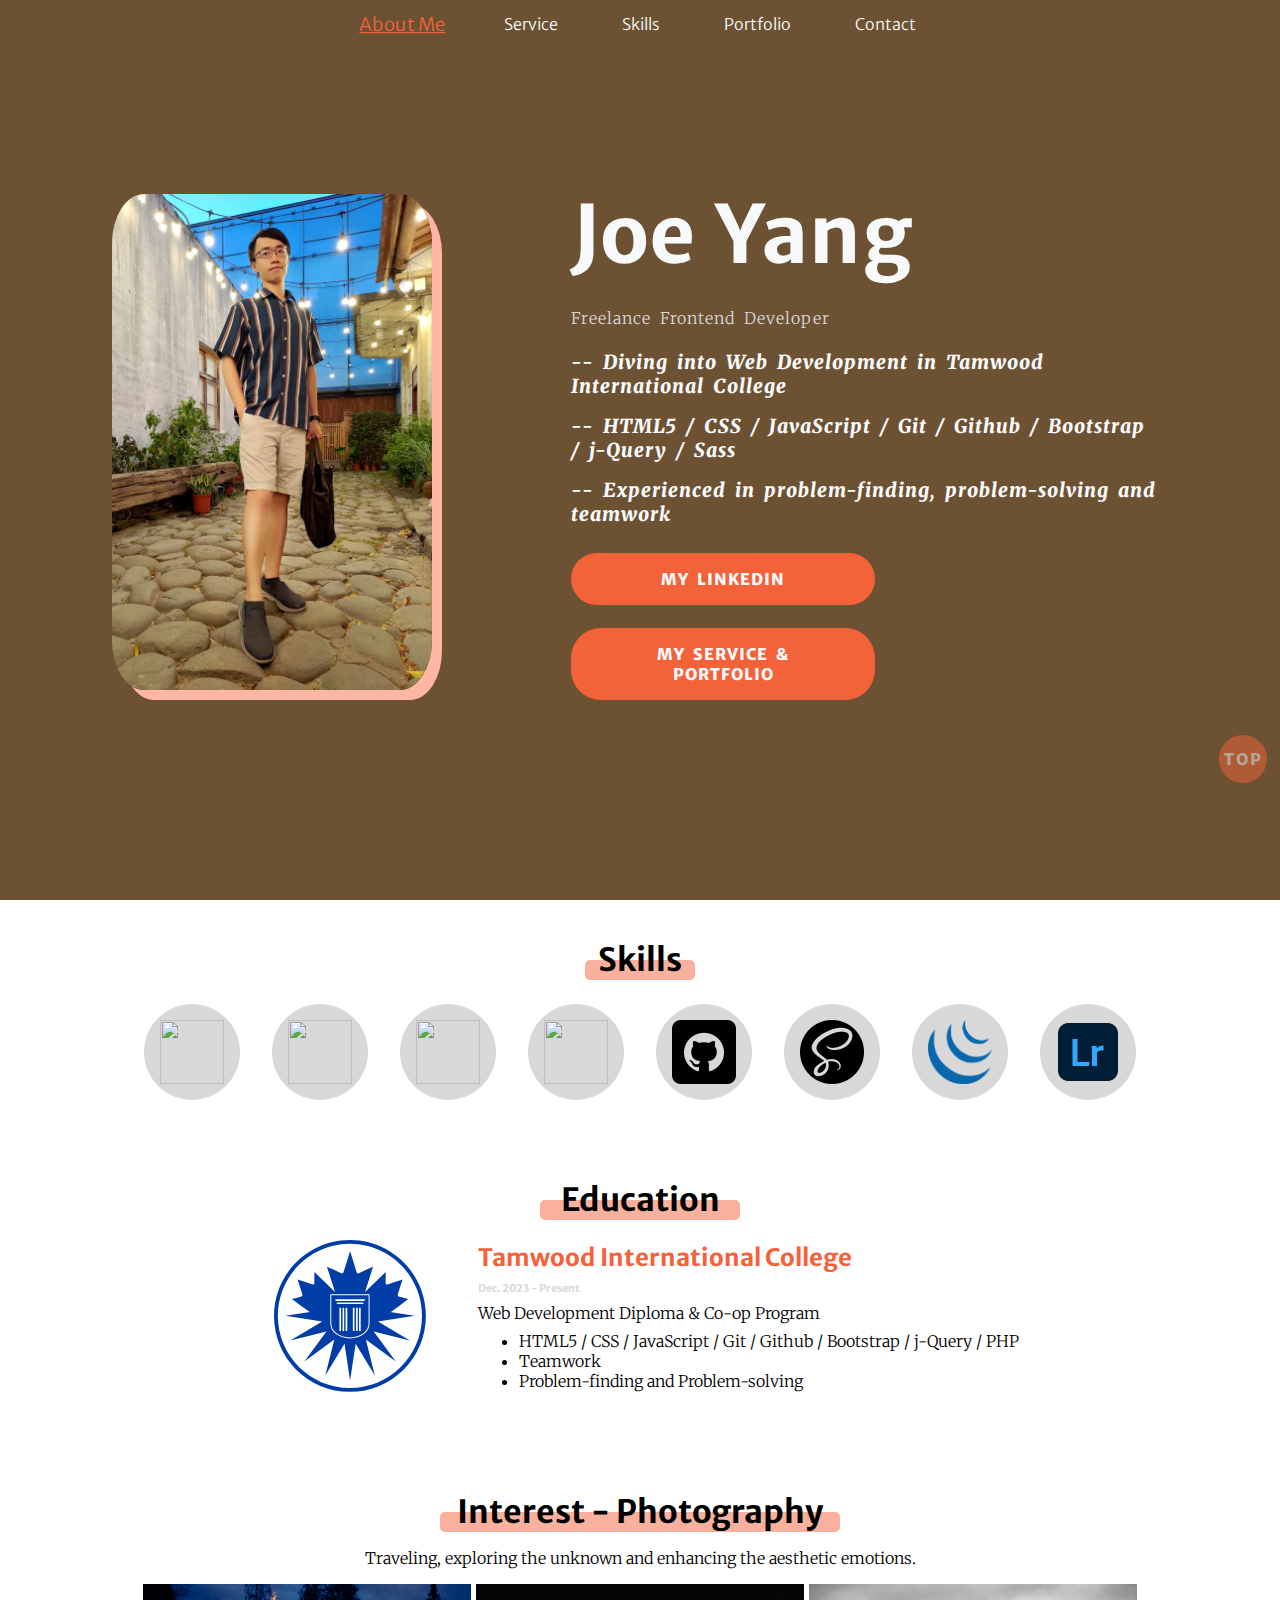
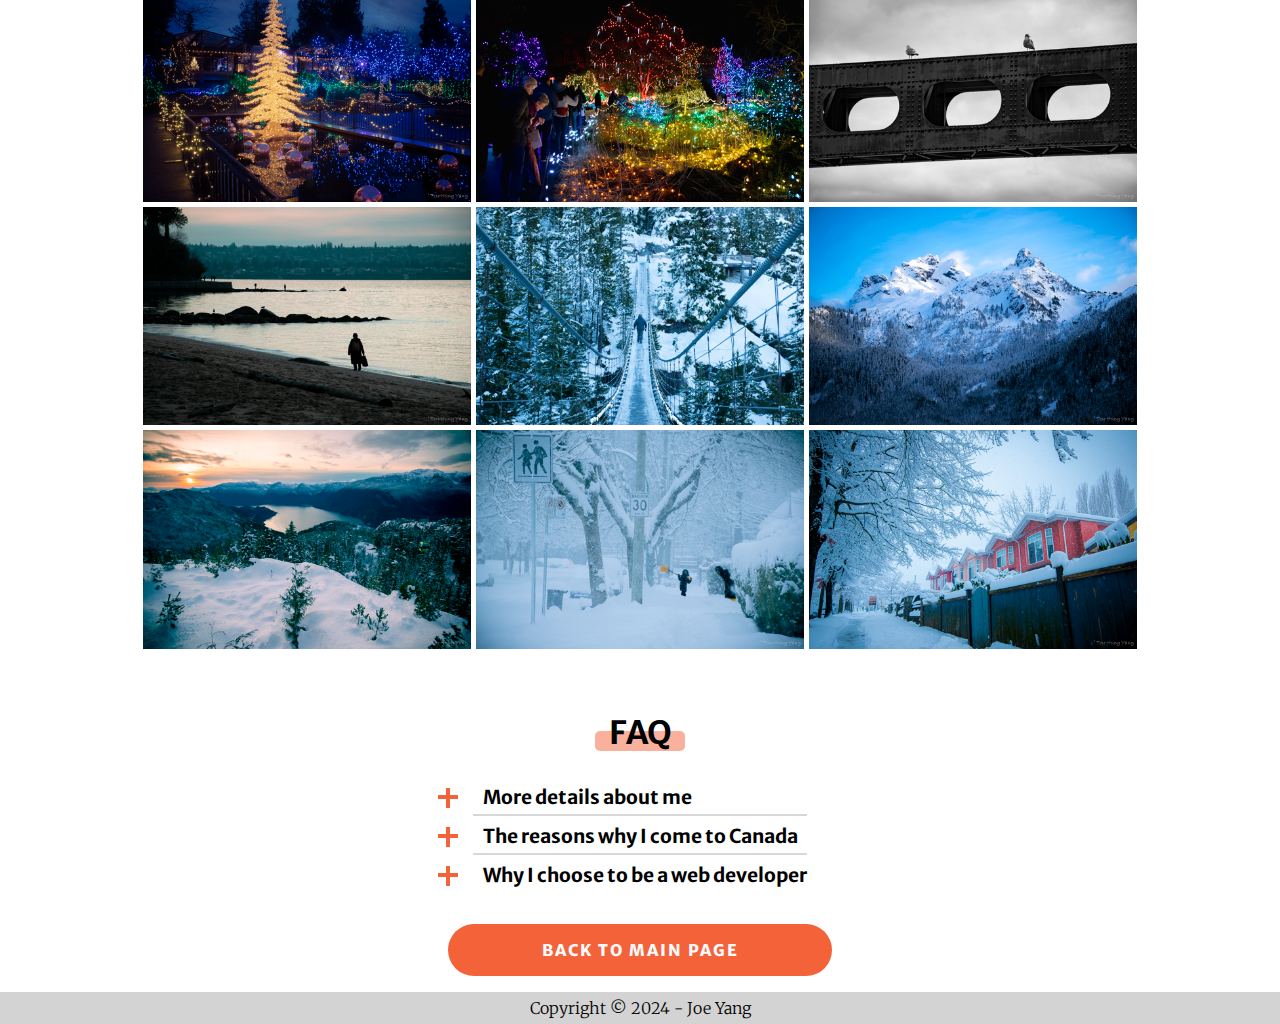
==== commit c38626bf: "20240130" ====
--- a/pages/about.html
+++ b/pages/about.html
@@ -10,6 +10,7 @@
     <link href="https://fonts.googleapis.com/css?family=Merriweather:400,300,300italic,400italic,700,700italic"
         rel="stylesheet" type="text/css" />
     <link rel="stylesheet" href="../css/about.css">
+    <script src="../js/about.js"></script>
 </head>
 
 <body>
@@ -131,7 +132,7 @@
         <h3>FAQ</h3>
         <div class="faq-all">
             <div class="faq-div">
-                <div class="faq-icon">
+                <div class="faq-icon" onclick="toggleParagraph()">
                     <div class="faq-line1"></div>
                     <div class="faq-line2"></div>
                 </div>
@@ -142,7 +143,7 @@
             </div>
             <hr>
             <div class="faq-div">
-                <div class="faq-icon">
+                <div class="faq-icon" onclick="toggleParagraph()">
                     <div class="faq-line1"></div>
                     <div class="faq-line2"></div>
                 </div>
@@ -153,7 +154,7 @@
             </div>
             <hr>
             <div class="faq-div">
-                <div class="faq-icon">
+                <div class="faq-icon" onclick="toggleParagraph()">
                     <div class="faq-line1"></div>
                     <div class="faq-line2"></div>
                 </div>
--- a/css/about.css
+++ b/css/about.css
@@ -574,7 +574,7 @@
 }
 
 .faq-detail {
-    /* display: none; */
+    display: none;
     letter-spacing: 1.5px;
     padding-bottom: 0.5rem;
     padding-left: 30px;
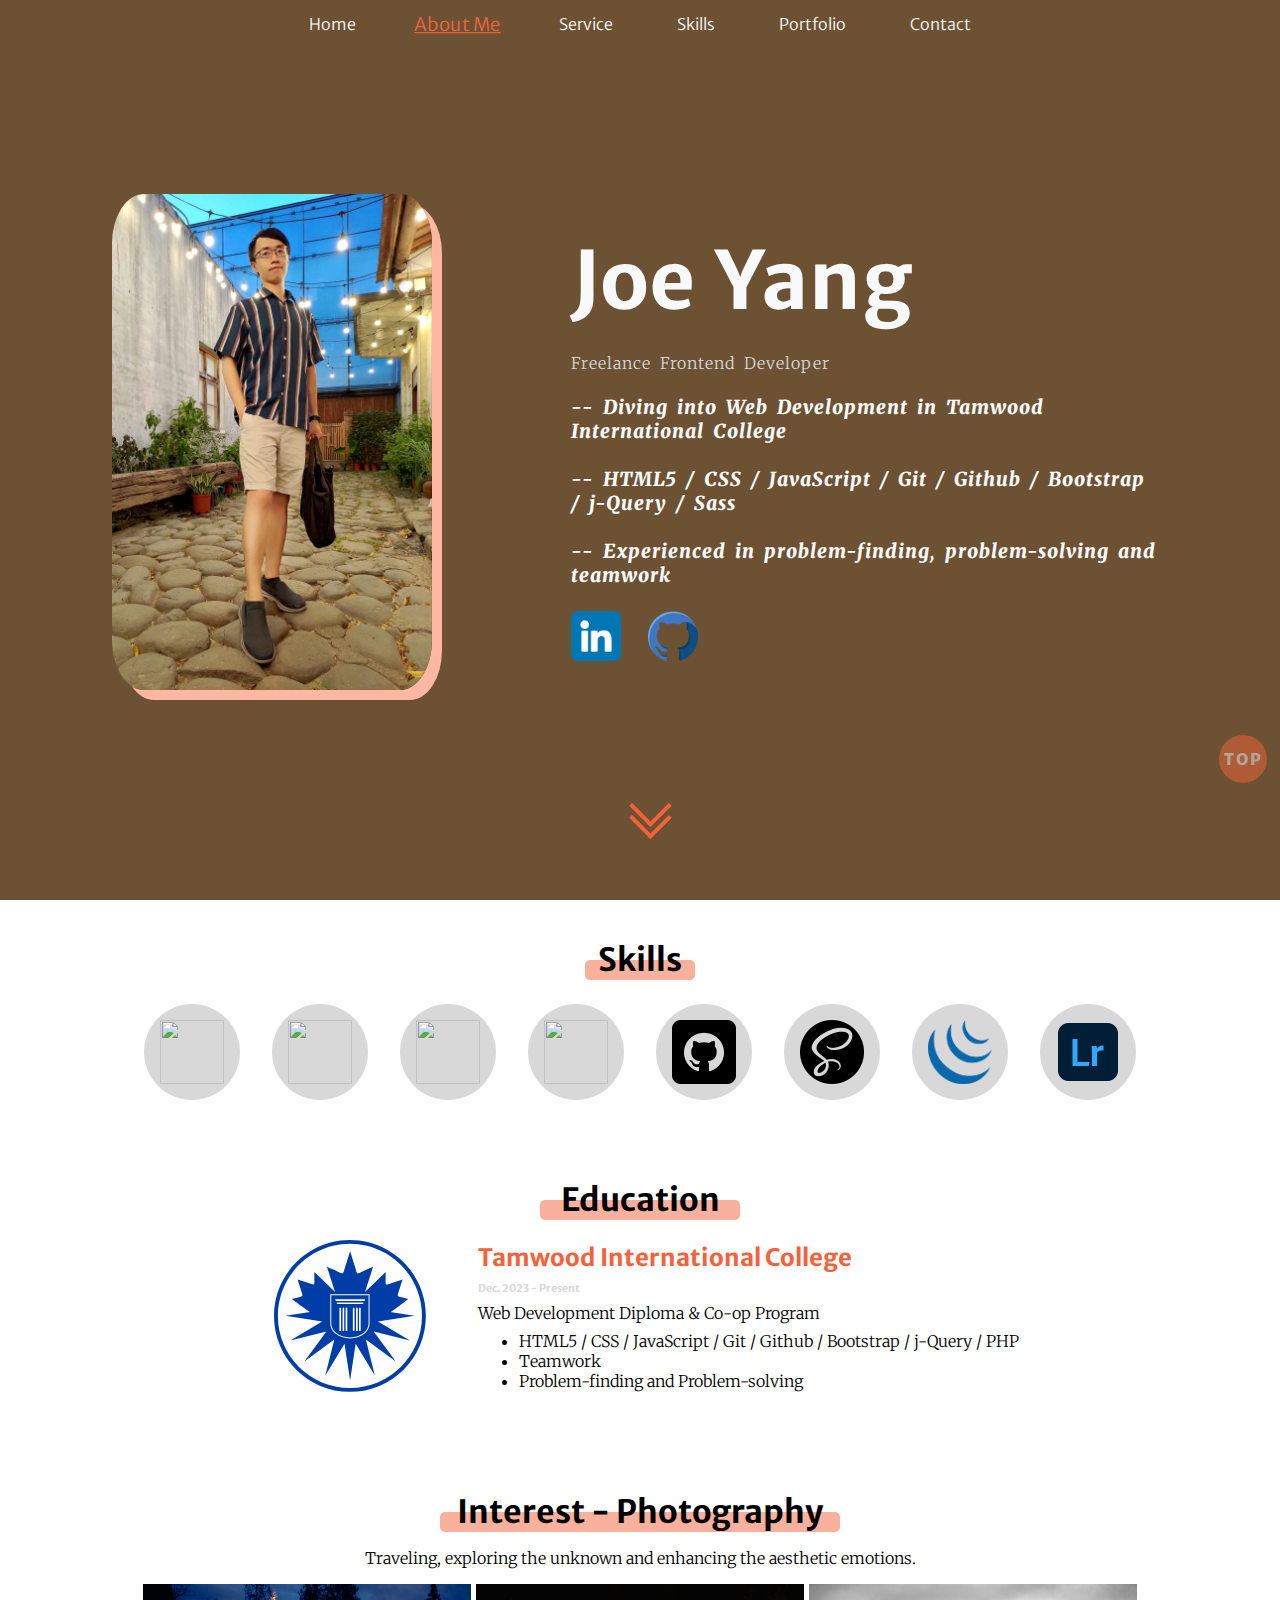
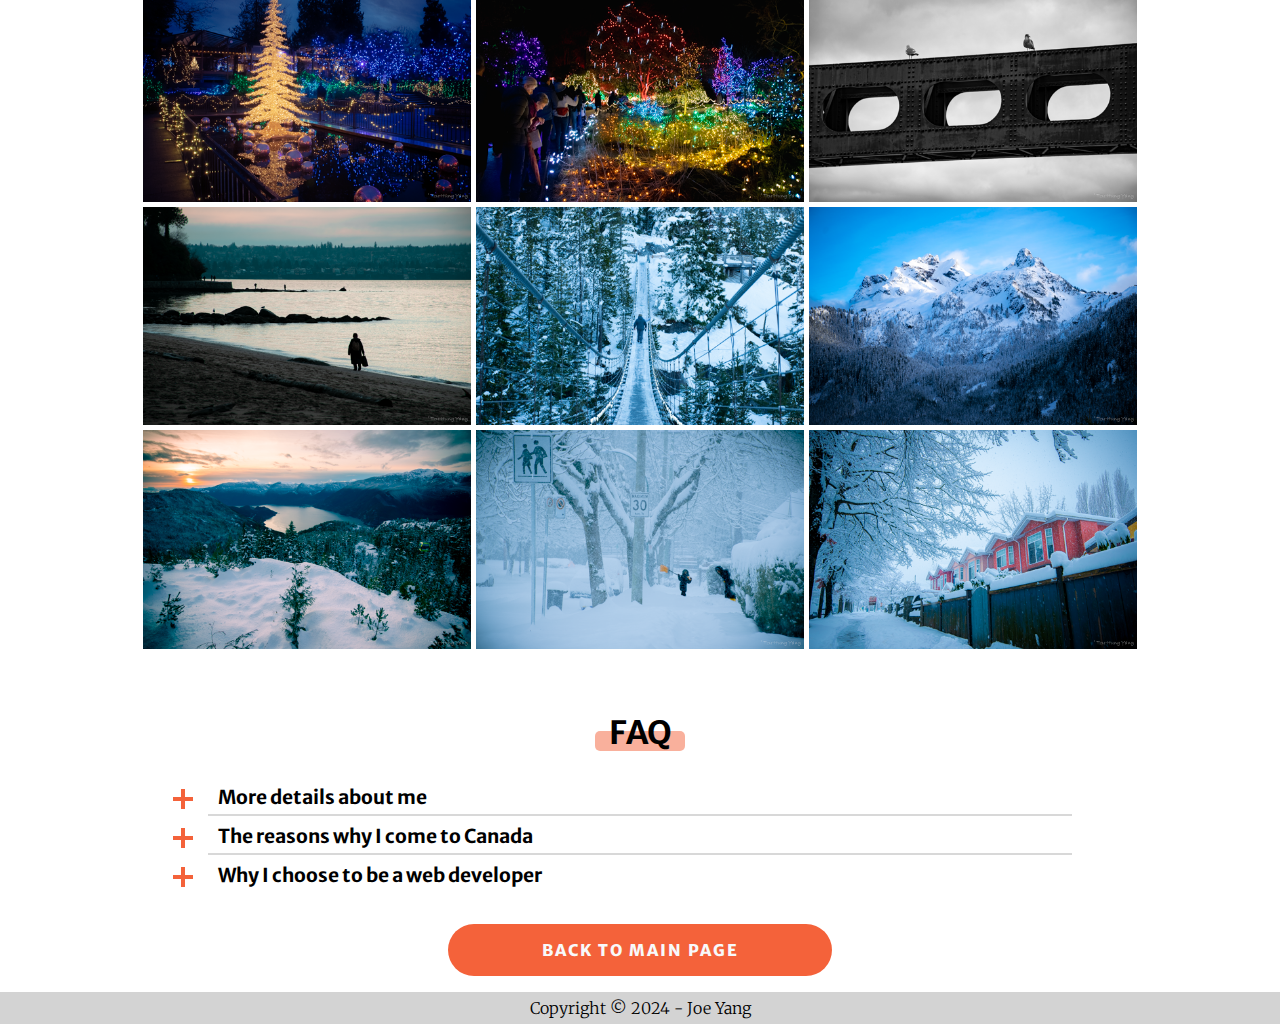
==== commit 2af467b4: "20240208 - 1. added hamburger menu & click action 2. moved menu css into independent file (./css/men" ====
--- a/pages/about.html
+++ b/pages/about.html
@@ -1,185 +1,237 @@
 <!DOCTYPE html>
 <html lang="en">
-
-<head>
-    <meta charset="UTF-8">
-    <meta name="viewport" content="width=device-width, initial-scale=1.0">
-    <title>About | Joe Yang | Freelance Frontend Developer </title>
+  <head>
+    <meta charset="UTF-8" />
+    <meta name="viewport" content="width=device-width, initial-scale=1.0" />
+    <title>About | Joe Yang | Freelance Frontend Developer</title>
     <!-- Google fonts-->
-    <link href="https://fonts.googleapis.com/css?family=Merriweather+Sans:400,700" rel="stylesheet" />
-    <link href="https://fonts.googleapis.com/css?family=Merriweather:400,300,300italic,400italic,700,700italic"
-        rel="stylesheet" type="text/css" />
-    <link rel="stylesheet" href="../css/about.css">
-    <script src="../js/about.js"></script>
-</head>
-
-<body>
+    <link
+      href="https://fonts.googleapis.com/css?family=Merriweather+Sans:400,700"
+      rel="stylesheet"
+    />
+    <link
+      href="https://fonts.googleapis.com/css?family=Merriweather:400,300,300italic,400italic,700,700italic"
+      rel="stylesheet"
+      type="text/css"
+    />
+    <link rel="stylesheet" href="../css/about.css" />
+    <link rel="stylesheet" href="../css/menu.css" />
+  </head>
+
+  <body>
     <!-- Header START -->
     <header id="about">
-        <!-- Navigation bar START -->
-        <nav id="navigation">
-            <ul class="nav-main">
-                <li><a href="./about.html" id="nav-about">About Me</a></li>
-                <li><a href="../index.html#service">Service</a></li>
-                <li><a href="../index.html#skill">Skills</a></li>
-                <li><a href="../index.html#portfolio">Portfolio</a></li>
-                <li><a href="../index.html#contact">Contact</a></li>
-            </ul>
-            <section class="menu">
-                <div class="menu-line1"></div>
-                <div class="menu-line2"></div>
-                <div class="menu-line3"></div>
-            </section>
-            <ul class="nav-hamburger">
-                <li><a href="./pages/about.html">About Me</a></li>
-                <li><a href="#service">Service</a></li>
-                <li><a href="#skill">Skills</a></li>
-                <li><a href="#portfolio">Portfolio</a></li>
-                <li><a href="#contact">Contact</a></li>
-            </ul>
-        </nav>
-        <!-- Navigation bar END -->
-
-        <div class="cover">
-            <img src="/assets/imgs/portrait.jpg" alt="">
-            <div class="about-area">
-                <h1>Joe Yang</h1>
-                <p>Freelance Frontend Developer</p>
-                <div class="about-summary">
-                    <p>-- Diving into Web Development in Tamwood International College</p>
-                    <p>-- HTML5 / CSS / JavaScript / Git / Github / Bootstrap / j-Query / Sass</p>
-                    <p>-- Experienced in problem-finding, problem-solving and teamwork</p>
-                </div>
-                <a href="https://www.linkedin.com/in/tzuhungyang/?locale=en_US">My Linkedin</a>
-                <a href="../index.html#service">My Service & Portfolio</a>
+      <!-- Navigation bar START -->
+      <nav id="navigation">
+        <ul class="nav-main">
+          <li><a href="../index.html">Home</a></li>
+          <li><a href="./about.html" id="nav-about">About Me</a></li>
+          <li><a href="../index.html#service">Service</a></li>
+          <li><a href="../index.html#skill">Skills</a></li>
+          <li><a href="../index.html#portfolio">Portfolio</a></li>
+          <li><a href="../index.html#contact">Contact</a></li>
+        </ul>
+        <section class="menu" onclick="clickMenu()">
+          <div class="menu-line1"></div>
+          <div class="menu-line2"></div>
+          <div class="menu-line3"></div>
+          <div class="menu-line4"></div>
+          <div class="menu-line5"></div>
+        </section>
+        <ul class="nav-hamburger">
+          <li><a href="../index.html">Home</a></li>
+          <li><a href="./about.html">About Me</a></li>
+          <li><a href="../index.html#service">Service</a></li>
+          <li><a href="../index.html#skill">Skills</a></li>
+          <li><a href="../index.html#portfolio">Portfolio</a></li>
+          <li><a href="../index.html#contact">Contact</a></li>
+        </ul>
+      </nav>
+      <!-- Navigation bar END -->
+
+      <div class="cover">
+        <img class="portrait" src="../assets/imgs/portrait.jpg" alt="" />
+        <div class="about-area">
+          <h1>Joe Yang</h1>
+          <p>Freelance Frontend Developer</p>
+          <div class="about-summary">
+            <p>
+              -- Diving into Web Development in Tamwood International College
+            </p>
+            <p>
+              -- HTML5 / CSS / JavaScript / Git / Github / Bootstrap / j-Query /
+              Sass
+            </p>
+            <p>
+              -- Experienced in problem-finding, problem-solving and teamwork
+            </p>
+            <div class="about-icon-containter">
+              <a href="https://www.linkedin.com/in/tzuhungyang/"
+                ><img
+                  class="about-icon"
+                  src="../assets/icons/linkedin-2.png"
+                  alt=""
+              /></a>
+              <a href="https://github.com/EchoOuO/"
+                ><img
+                  class="about-icon"
+                  src="../assets/icons/github-2.png"
+                  alt=""
+              /></a>
             </div>
-        </div>
+          </div>
+        </div>
+        <div class="arrow-container">
+          <a class="downarrow" href="#skill">
+            <div class="arrow-line1"></div>
+            <div class="arrow-line2"></div>
+            <div class="arrow-line3"></div>
+            <div class="arrow-line4"></div>
+          </a>
+        </div>
+      </div>
     </header>
     <!-- Header END -->
 
     <!-- Skills START -->
     <section class="section-skill" id="skill">
-        <h3>Skills</h3>
-        <div class="skill-area">
-            <div class="skill-all skill1">
-                <img src="../assets/icons/skill1.png" alt="">
-            </div>
-            <div class="skill-all skill2">
-                <img src="../assets/icons/skill2.png" alt="">
-            </div>
-            <div class="skill-all skill3">
-                <img src="../assets/icons/skill3.png" alt="">
-            </div>
-            <div class="skill-all skill4">
-                <img src="../assets/icons/skill4.png" alt="">
-            </div>
-            <div class="skill-all skill5">
-                <img src="../assets/icons/skill5.png" alt="">
-            </div>
-            <div class="skill-all skill6">
-                <img src="../assets/icons/skill6.png" alt="">
-            </div>
-            <div class="skill-all skill7">
-                <img src="../assets/icons/skill7.png" alt="">
-            </div>
-            <div class="skill-all skill8">
-                <img src="../assets/icons/skill8.png" alt="">
-            </div>
-        </div>
+      <h3>Skills</h3>
+      <div class="skill-area">
+        <div class="skill-all skill1">
+          <img src="../assets/icons/skill1.png" alt="" />
+        </div>
+        <div class="skill-all skill2">
+          <img src="../assets/icons/skill2.png" alt="" />
+        </div>
+        <div class="skill-all skill3">
+          <img src="../assets/icons/skill3.png" alt="" />
+        </div>
+        <div class="skill-all skill4">
+          <img src="../assets/icons/skill4.png" alt="" />
+        </div>
+        <div class="skill-all skill5">
+          <img src="../assets/icons/skill5.png" alt="" />
+        </div>
+        <div class="skill-all skill6">
+          <img src="../assets/icons/skill6.png" alt="" />
+        </div>
+        <div class="skill-all skill7">
+          <img src="../assets/icons/skill7.png" alt="" />
+        </div>
+        <div class="skill-all skill8">
+          <img src="../assets/icons/skill8.png" alt="" />
+        </div>
+      </div>
     </section>
     <!-- Skills END -->
 
     <!-- Education & Experience START -->
     <section class="section-education-experience">
-        <h3>Education</h3>
-        <div class="education">
-            <img src="../assets/icons/education1.svg" alt="">
-            <div>
-                <h4>Tamwood International College</h4>
-                <h6>Dec. 2023 - Present</h6>
-                <p>Web Development Diploma & Co-op Program</p>
-                <ul>
-                    <li>HTML5 / CSS / JavaScript / Git / Github / Bootstrap / j-Query / PHP</li>
-                    <li>Teamwork</li>
-                    <li>Problem-finding and Problem-solving</li>
-                </ul>
-            </div>
-        </div>
+      <h3>Education</h3>
+      <div class="education">
+        <img src="../assets/icons/education1.svg" alt="" />
+        <div>
+          <h4>Tamwood International College</h4>
+          <h6>Dec. 2023 - Present</h6>
+          <p>Web Development Diploma & Co-op Program</p>
+          <ul>
+            <li>
+              HTML5 / CSS / JavaScript / Git / Github / Bootstrap / j-Query /
+              PHP
+            </li>
+            <li>Teamwork</li>
+            <li>Problem-finding and Problem-solving</li>
+          </ul>
+        </div>
+      </div>
     </section>
     <!-- Education & Experience END -->
 
     <!-- Interest START -->
     <section class="section-interest">
-        <h3>Interest - Photography</h3>
-        <p>Traveling, exploring the unknown and enhancing the aesthetic emotions.</p>
-        <div class="interest">
-            <img src="../assets/imgs/portfolio/fullsize/DSC_6659.png" alt="">
-            <img src="../assets/imgs/portfolio/fullsize/DSC_6726.png" alt="">
-            <img src="../assets/imgs/portfolio/fullsize/DSC_6949.png" alt="">
-            <img src="../assets/imgs/portfolio/fullsize/DSC_7044.png" alt="">
-            <img src="../assets/imgs/portfolio/fullsize/DSC_7161.png" alt="">
-            <img src="../assets/imgs/portfolio/fullsize/DSC_7446.png" alt="">
-            <img src="../assets/imgs/portfolio/fullsize/DSC_7496.png" alt="">
-            <img src="../assets/imgs/portfolio/fullsize/DSC_7743.png" alt="">
-            <img src="../assets/imgs/portfolio/fullsize/DSC_7785.png" alt="">
-        </div>
+      <h3>Interest - Photography</h3>
+      <p>
+        Traveling, exploring the unknown and enhancing the aesthetic emotions.
+      </p>
+      <div class="interest">
+        <img src="../assets/imgs/portfolio/fullsize/DSC_6659.png" alt="" />
+        <img src="../assets/imgs/portfolio/fullsize/DSC_6726.png" alt="" />
+        <img src="../assets/imgs/portfolio/fullsize/DSC_6949.png" alt="" />
+        <img src="../assets/imgs/portfolio/fullsize/DSC_7044.png" alt="" />
+        <img src="../assets/imgs/portfolio/fullsize/DSC_7161.png" alt="" />
+        <img src="../assets/imgs/portfolio/fullsize/DSC_7446.png" alt="" />
+        <img src="../assets/imgs/portfolio/fullsize/DSC_7496.png" alt="" />
+        <img src="../assets/imgs/portfolio/fullsize/DSC_7743.png" alt="" />
+        <img src="../assets/imgs/portfolio/fullsize/DSC_7785.png" alt="" />
+      </div>
     </section>
 
     <!-- Interest END -->
 
     <!-- FAQ START -->
     <section class="section-faq">
-        <h3>FAQ</h3>
-        <div class="faq-all">
-            <div class="faq-div">
-                <div class="faq-icon" onclick="toggleParagraph()">
-                    <div class="faq-line1"></div>
-                    <div class="faq-line2"></div>
-                </div>
-                <h5>More details about me</h5>
-                <p class="faq-detail">Lorem ipsum dolor sit amet consectetur adipisicing elit. Officiis necessitatibus
-                    animi, veniam
-                    veritatis sit inventore?</p>
-            </div>
-            <hr>
-            <div class="faq-div">
-                <div class="faq-icon" onclick="toggleParagraph()">
-                    <div class="faq-line1"></div>
-                    <div class="faq-line2"></div>
-                </div>
-                <h5>The reasons why I come to Canada</h5>
-                <p class="faq-detail">Lorem ipsum dolor sit amet consectetur adipisicing elit. Officiis necessitatibus
-                    animi, veniam
-                    veritatis sit inventore?</p>
-            </div>
-            <hr>
-            <div class="faq-div">
-                <div class="faq-icon" onclick="toggleParagraph()">
-                    <div class="faq-line1"></div>
-                    <div class="faq-line2"></div>
-                </div>
-                <h5>Why I choose to be a web developer</h5>
-                <p class="faq-detail">Lorem ipsum dolor sit amet consectetur adipisicing elit. Officiis necessitatibus
-                    animi, veniam
-                    veritatis sit inventore?</p>
-            </div>
-        </div>
-        <a class="back-to-main-button" href="../index.html">Back to Main Page</a>
+      <h3>FAQ</h3>
+      <div class="faq-all">
+        <div class="faq-div">
+          <div class="faq-icon" onclick="clickButton1()">
+            <div class="faq-line faq-line1"></div>
+            <div class="faq-line faq-line2"></div>
+            <div class="faq-line faq-line3"></div>
+            <div class="faq-line faq-line4"></div>
+          </div>
+          <h5 class="faq-title faq-title1">More details about me</h5>
+          <p class="faq-detail faq-detail1">
+            Lorem ipsum dolor sit amet consectetur adipisicing elit. Officiis
+            necessitatibus animi, veniam veritatis sit inventore?
+          </p>
+        </div>
+        <hr />
+        <div class="faq-div">
+          <div class="faq-icon" onclick="clickButton2()">
+            <div class="faq-line faq-line5"></div>
+            <div class="faq-line faq-line6"></div>
+            <div class="faq-line faq-line7"></div>
+            <div class="faq-line faq-line8"></div>
+          </div>
+          <h5 class="faq-title faq-title2">The reasons why I come to Canada</h5>
+          <p class="faq-detail faq-detail2">
+            Lorem ipsum dolor sit amet consectetur adipisicing elit. Officiis
+            necessitatibus animi, veniam veritatis sit inventore?
+          </p>
+        </div>
+        <hr />
+        <div class="faq-div">
+          <div class="faq-icon" onclick="clickButton3()">
+            <div class="faq-line faq-line9"></div>
+            <div class="faq-line faq-line10"></div>
+            <div class="faq-line faq-line11"></div>
+            <div class="faq-line faq-line12"></div>
+          </div>
+          <h5 class="faq-title faq-title3">
+            Why I choose to be a web developer
+          </h5>
+          <p class="faq-detail faq-detail3">
+            Lorem ipsum dolor sit amet consectetur adipisicing elit. Officiis
+            necessitatibus animi, veniam veritatis sit inventore?
+          </p>
+        </div>
+      </div>
+      <a class="back-to-main-button" href="../index.html">Back to Main Page</a>
     </section>
 
     <!-- FAQ END -->
-
 
     <!-- Footer START -->
     <footer>
-        <p>Copyright © 2024 - Joe Yang</p>
+      <p>Copyright © 2024 - Joe Yang</p>
     </footer>
     <!-- Footer END -->
 
     <!-- Back to Top -->
     <div class="backbutton">
-        <a href="#navigation">TOP</a>
+      <a href="#navigation">TOP</a>
     </div>
-</body>
-
-</html>+    <script src="../js/about.js" defer></script>
+    <script src="../js/navbar.js" defer></script>
+  </body>
+</html>
--- a/css/about.css
+++ b/css/about.css
@@ -1,40 +1,43 @@
 /* set up common variable, color / font-family */
 :root {
-    --color-primary: rgb(244, 98, 58);
-    --color-light-primary: rgb(255, 183, 164);
-    --color-light: #f8f9fa;
-    --color-dark: #212529;
-    --color-gray: #d8d8d8;
-    --color-pic-cover-main: rgba(71, 39, 0, 0.5);
-    --color-pic-cover-about: rgba(71, 39, 0, 0.8);
-    --color-button: rgba(244, 98, 58, 0.75);
-    --color-button-hover: rgb(197, 58, 20);
-    --color-header-a-hover: rgb(197, 58, 20);
-    --color-footer: lightgray;
-    --font-family-head-nav: Merriweather, -apple-system, BlinkMacSystemFont, Segoe UI, Roboto, Helvetica Neue, Arial, Noto Sans, sans-serif, Apple Color Emoji, Segoe UI Emoji, Segoe UI Symbol, Noto Color Emoji;
-    --font-family-body: "Merriweather Sans", -apple-system, BlinkMacSystemFont, "Segoe UI", Roboto, "Helvetica Neue", Arial, "Noto Sans", sans-serif, "Apple Color Emoji", "Segoe UI Emoji", "Segoe UI Symbol", "Noto Color Emoji";
+  --color-primary: rgb(244, 98, 58);
+  --color-light-primary: rgb(255, 183, 164);
+  --color-light: #f8f9fa;
+  --color-dark: #212529;
+  --color-gray: #d8d8d8;
+  --color-pic-cover-main: rgba(71, 39, 0, 0.5);
+  --color-pic-cover-about: rgba(71, 39, 0, 0.8);
+  --color-button: rgba(244, 98, 58, 0.75);
+  --color-button-hover: rgb(197, 58, 20);
+  --color-header-a-hover: rgb(197, 58, 20);
+  --color-footer: lightgray;
+  --font-family-head-nav: Merriweather, -apple-system, BlinkMacSystemFont,
+    Segoe UI, Roboto, Helvetica Neue, Arial, Noto Sans, sans-serif,
+    Apple Color Emoji, Segoe UI Emoji, Segoe UI Symbol, Noto Color Emoji;
+  --font-family-body: "Merriweather Sans", -apple-system, BlinkMacSystemFont,
+    "Segoe UI", Roboto, "Helvetica Neue", Arial, "Noto Sans", sans-serif,
+    "Apple Color Emoji", "Segoe UI Emoji", "Segoe UI Symbol", "Noto Color Emoji";
 }
 
 /* set up global properties, box-sizing / font related / make margin & padding = 0 / button related */
 /* to make similar elements uniform & change style easier */
 *,
 *::before {
-    /* border: solid 1px black; */
-    box-sizing: border-box;
-    margin: 0;
-    padding: 0;
-    scroll-behavior: smooth;
-}
-
+  /* border: solid 1px black; */
+  box-sizing: border-box;
+  margin: 0;
+  padding: 0;
+  scroll-behavior: smooth;
+}
 
 p,
 a,
 textarea,
 input,
-section>div,
+section > div,
 li {
-    font-family: var(--font-family-head-nav);
-    font-weight: 300;
+  font-family: var(--font-family-head-nav);
+  font-weight: 300;
 }
 
 h1,
@@ -43,8 +46,8 @@
 h4,
 h5,
 h6,
-nav>ul li a {
-    font-family: var(--font-family-body);
+nav > ul li a {
+  font-family: var(--font-family-body);
 }
 
 button,
@@ -52,24 +55,24 @@
 .cover a,
 .backbutton a,
 .back-to-main-button {
-    font-family: var(--font-family-body);
-    font-weight: 900;
-    text-decoration: none;
-    color: var(--color-light);
-    text-transform: uppercase;
-    letter-spacing: 2px;
+  font-family: var(--font-family-body);
+  font-weight: 900;
+  text-decoration: none;
+  color: var(--color-light);
+  text-transform: uppercase;
+  letter-spacing: 2px;
 }
 
 button {
-    padding: 1rem 2rem 1rem 2rem;
-    border-radius: 30px;
-    transition: 0.25s;
-    cursor: pointer;
-    border: none;
+  padding: 1rem 2rem 1rem 2rem;
+  border-radius: 30px;
+  transition: 0.25s;
+  cursor: pointer;
+  border: none;
 }
 
 hr {
-    border: solid 0.5px var(--color-gray);
+  border: solid 0.5px var(--color-gray);
 }
 
 /* -- Nivagation bar -- */
@@ -78,119 +81,117 @@
 /* 2. add link & hover effect */
 
 nav {
-    /* background-color: var(--color-primary); */
-    position: absolute;
-    top: 0px;
-    width: 100%;
-    z-index: 2;
+  /* background-color: var(--color-primary); */
+  position: absolute;
+  top: 0px;
+  width: 100%;
+  z-index: 2;
 }
 
 .nav-main {
-    display: flex;
-    list-style: none;
-    text-decoration: none;
-    gap: 5%;
-    justify-content: center;
-    align-items: center;
-    height: 3rem;
-    transition: 0.4s;
+  display: flex;
+  list-style: none;
+  text-decoration: none;
+  gap: 5%;
+  justify-content: center;
+  align-items: center;
+  height: 3rem;
+  transition: 0.4s;
 }
 
 .nav-main a {
-    color: var(--color-light);
-    text-decoration: none;
-    transition: 0.2s;
-    display: block;
-    height: 100%;
-    width: 100%;
+  color: var(--color-light);
+  text-decoration: none;
+  transition: 0.2s;
+  display: block;
+  height: 100%;
+  width: 100%;
 }
 
 .nav-main a:hover {
-    color: var(--color-primary);
-    text-decoration: underline;
-    transform: scale(1.15);
+  color: var(--color-primary);
+  text-decoration: underline;
+  transform: scale(1.15);
 }
 
 #nav-about {
-    color: var(--color-primary);
-    text-decoration: underline;
-    transform: scale(1.15);
-}
-
+  color: var(--color-primary);
+  text-decoration: underline;
+  transform: scale(1.15);
+}
 
 .menu {
-    width: 50px;
-    height: 50px;
-    /* border: solid 1px var(--color-light); */
-    display: flex;
-    flex-direction: column;
-    justify-content: center;
-    align-items: center;
-    position: absolute;
-    top: 0;
-    left: 50%;
-    transform: translateX(-50%);
-    display: none;
-    margin-top: 10px;
+  width: 50px;
+  height: 50px;
+  /* border: solid 1px var(--color-light); */
+  display: flex;
+  flex-direction: column;
+  justify-content: center;
+  align-items: center;
+  position: absolute;
+  top: 0;
+  left: 50%;
+  transform: translateX(-50%);
+  display: none;
+  margin-top: 10px;
 }
 
 .menu-line1,
 .menu-line2,
 .menu-line3 {
-    width: 40px;
-    height: 4px;
-    background-color: var(--color-light);
-    transition: 0.5s;
+  width: 40px;
+  height: 4px;
+  background-color: var(--color-light);
+  transition: 0.5s;
 }
 
 .menu-line1 {
-    transform: translateY(-200%);
+  transform: translateY(-200%);
 }
 
 .menu-line2 {
-    transform: translateY(0%);
+  transform: translateY(0%);
 }
 
 .menu-line3 {
-    transform: translateY(200%);
+  transform: translateY(200%);
 }
 
 .menu:hover {
-    .menu-line1 {
-        transform: translateX(-32.5%) translateY(50%) rotate(45deg);
-        width: 60%;
-    }
-
-    .menu-line2 {
-        display: none;
-    }
-
-    .menu-line3 {
-        transform: translateX(32.5%) translateY(-50%) rotate(-45deg);
-        width: 60%;
-    }
+  .menu-line1 {
+    transform: translateX(-29%) translateY(50%) rotate(45deg);
+    width: 60%;
+  }
+
+  .menu-line2 {
+    display: none;
+  }
+
+  .menu-line3 {
+    transform: translateX(29%) translateY(-50%) rotate(-45deg);
+    width: 60%;
+  }
 }
 
 /* 缺JS把menu展開 */
 .nav-hamburger {
-    flex-direction: column;
-    position: absolute;
-    top: 0;
-    left: 50%;
-    transform: translateX(-50%);
-    padding-top: 3rem;
-    list-style: none;
-    text-decoration: none;
-    width: 100%;
-    height: 44rem;
-    background-color: var(--color-light-primary);
-    display: none;
-}
-
-.nav-hamburger li {
-    text-align: center;
-    font-size: 2rem;
-    padding-bottom: 2rem;
+  flex-direction: column;
+  position: absolute;
+  top: 0;
+  left: 50%;
+  transform: translateX(-50%);
+  padding-top: 3rem;
+  list-style: none;
+  text-decoration: none;
+  width: 100%;
+  height: 44rem;
+  background-color: var(--color-light-primary);
+  display: none;
+}
+sizeabout-area .nav-hamburger li {
+  text-align: center;
+  font-size: 2rem;
+  padding-bottom: 2rem;
 }
 
 /* -- Header -- */
@@ -201,114 +202,172 @@
 /* 3. RWD: remove portrait & about-area text-align: center */
 
 .cover {
-    position: relative;
-    display: flex;
-    justify-content: space-evenly;
-    align-items: center;
-    flex-wrap: wrap;
-    gap: 3rem;
-    height: 100vh;
-    background-color: var(--color-pic-cover-about);
-    padding: 0rem 2rem 1rem 2rem;
-    overflow-x: hidden;
+  position: relative;
+  display: flex;
+  justify-content: space-evenly;
+  align-items: center;
+  flex-wrap: wrap;
+  gap: 3rem;
+  height: 100vh;
+  background-color: var(--color-pic-cover-about);
+  padding: 0rem 2rem 1rem 2rem;
+  overflow-x: hidden;
 }
 
 &::before {
-    content: '';
-    position: absolute;
-    top: 0px;
-    bottom: 0px;
-    left: 0%;
-    right: 0%;
-    background-image: url(../assets/imgs/bg-masthead.jpg);
-    background-size: cover;
-    background-position: top center;
-    opacity: 0.75;
-    z-index: -1;
-    height: 100vh;
-}
-
+  content: "";
+  position: absolute;
+  top: 0px;
+  bottom: 0px;
+  left: 0%;
+  right: 0%;
+  background-image: url(../assets/imgs/bg-masthead.jpg);
+  background-size: cover;
+  background-position: top center;
+  opacity: 0.75;
+  z-index: -1;
+  height: 100vh;
+}
 
 .cover h1,
 .cover p,
 .cover a {
-    margin: 0.7rem;
-    letter-spacing: 1px;
-    word-spacing: 4px;
-}
-
-.cover img {
-    width: 20rem;
-    height: auto;
-    box-shadow: 10px 10px var(--color-light-primary);
-    border-radius: 10%;
-    animation: cover-img 1.2s forwards;
+  margin: 0.7rem;
+  letter-spacing: 1px;
+  word-spacing: 4px;
+}
+
+.portrait {
+  width: 20rem;
+  height: auto;
+  box-shadow: 10px 10px var(--color-light-primary);
+  border-radius: 10%;
+  animation: cover-img 1.2s forwards;
 }
 
 @keyframes cover-img {
-    from {
-        opacity: 0;
-        transform: translateX(-100%);
-    }
-
-    to {
-        opacity: 1;
-        transform: translateX(0%);
-    }
-}
-
+  from {
+    opacity: 0;
+    transform: translateX(-100%);
+  }
+
+  to {
+    opacity: 1;
+    transform: translateX(0%);
+  }
+}
 
 .about-area {
-    display: flex;
-    flex-direction: column;
-    width: 50%;
-    min-width: 30rem;
-    animation: cover-about-area 1.5s forwards;
+  display: flex;
+  flex-direction: column;
+  width: 50%;
+  min-width: 30rem;
+  animation: cover-about-area 1.5s forwards;
 }
 
 @keyframes cover-about-area {
-    from {
-        opacity: 0;
-        transform: translateX(100%);
-    }
-
-    to {
-        opacity: 1;
-        transform: translateX(0%);
-    }
+  from {
+    opacity: 0;
+    transform: translateX(100%);
+  }
+
+  to {
+    opacity: 1;
+    transform: translateX(0%);
+  }
 }
 
 .about-area h1 {
-    color: var(--color-light);
-    font-size: 5rem;
+  color: var(--color-light);
+  font-size: 5rem;
 }
 
 .about-area p {
-    color: var(--color-gray);
-}
-
-.about-area a {
-    background-color: var(--color-primary);
-    text-decoration: none;
-    padding: 1rem 2rem 1rem 2rem;
-    border-radius: 30px;
-    text-align: center;
-    width: 50%;
-}
-
-.about-area a:hover {
-    background-color: var(--color-button-hover);
-}
-
+  color: var(--color-gray);
+}
 
 .about-summary p {
-    font-size: 1.2rem;
-    font-weight: 900;
-    font-style: italic;
-    color: var(--color-light);
-    margin-bottom: 1rem;
-}
-
+  font-size: 1.2rem;
+  font-weight: 900;
+  font-style: italic;
+  color: var(--color-light);
+  margin-bottom: 1.5rem;
+}
+
+.about-icon {
+  width: 50px;
+  height: 50px;
+}
+
+.about-icon:hover {
+  transform: translateY(-15%);
+  transition: 0.5s;
+}
+
+.arrow-container {
+  position: absolute;
+  bottom: 13vh;
+}
+
+.downarrow {
+  width: 50px;
+  height: 50px;
+  display: flex;
+  flex-direction: column;
+  justify-content: center;
+  align-items: center;
+  position: absolute;
+  top: 0;
+  left: 50%;
+  transform: translateX(-50%);
+  margin-top: 10px;
+  animation: downarrow-move 3s ease-in-out infinite;
+}
+
+.arrow-line1,
+.arrow-line2,
+.arrow-line3,
+.arrow-line4 {
+  width: 40px;
+  height: 4px;
+  background-color: var(--color-primary);
+  transition: 0.5s;
+}
+
+.arrow-line1 {
+  transform: translateX(-32.5%) translateY(50%) rotate(45deg);
+  width: 60%;
+}
+
+.arrow-line2 {
+  transform: translateX(29%) translateY(-50%) rotate(-45deg);
+  width: 60%;
+}
+
+.arrow-line3 {
+  transform: translateX(-32.5%) translateY(150%) rotate(45deg);
+  width: 60%;
+}
+
+.arrow-line4 {
+  transform: translateX(29%) translateY(50%) rotate(-45deg);
+  width: 60%;
+}
+
+@keyframes downarrow-move {
+  from {
+    top: 0px;
+  }
+
+  to {
+    top: 0px;
+  }
+
+  50% {
+    top: -30px;
+    opacity: 0.5;
+  }
+}
 
 /* -- Skill -- */
 
@@ -317,59 +376,58 @@
 /* 3. RWD: flex-wrap: wrap */
 
 .section-skill {
-    padding-top: 2.5rem;
-    padding-bottom: 2.5rem;
+  padding-top: 2.5rem;
+  padding-bottom: 2.5rem;
 }
 
 .section-skill h3 {
-    text-align: center;
-    font-size: 2rem;
-    margin-bottom: 1.5rem;
-    position: relative;
+  text-align: center;
+  font-size: 2rem;
+  margin-bottom: 1.5rem;
+  position: relative;
 }
 
 .section-skill h3::after {
-    content: "";
-    position: absolute;
-    bottom: 0;
-    top: 20px;
-    right: 50%;
-    transform: translateX(50%);
-    width: 110px;
-    height: 20px;
-    background-color: var(--color-primary);
-    opacity: 0.5;
-    z-index: -1;
-    border-radius: 5px;
+  content: "";
+  position: absolute;
+  bottom: 0;
+  top: 20px;
+  right: 50%;
+  transform: translateX(50%);
+  width: 110px;
+  height: 20px;
+  background-color: var(--color-primary);
+  opacity: 0.5;
+  z-index: -1;
+  border-radius: 5px;
 }
 
 .skill-area {
-    display: flex;
-    justify-content: center;
-    align-items: center;
-    gap: 2rem;
-    flex-wrap: wrap;
+  display: flex;
+  justify-content: center;
+  align-items: center;
+  gap: 2rem;
+  flex-wrap: wrap;
 }
 
 .skill-all {
-    display: flex;
-    justify-content: center;
-    align-items: center;
-    width: 6rem;
-    height: 6rem;
-    border-radius: 100%;
-    background-color: var(--color-gray);
+  display: flex;
+  justify-content: center;
+  align-items: center;
+  width: 6rem;
+  height: 6rem;
+  border-radius: 100%;
+  background-color: var(--color-gray);
 }
 
 .section-skill img {
-    width: 4rem;
-    height: 4rem;
-    transition: 0.2s;
-}
-
+  width: 4rem;
+  height: 4rem;
+  transition: 0.2s;
+}
 
 .section-skill img:hover {
-    transform: scale(1.15);
+  transform: scale(1.15);
 }
 
 /* -- Education -- */
@@ -380,334 +438,345 @@
 /* how to arrange layout by float?? */
 
 .section-education-experience {
-    margin-bottom: 3rem;
-    padding-top: 2.5rem;
-    display: flex;
-    flex-direction: column;
+  margin-bottom: 3rem;
+  padding-top: 2.5rem;
+  display: flex;
+  flex-direction: column;
+  align-items: center;
+}
+
+.section-education-experience img {
+  width: 10rem;
+  height: 100%;
+}
+
+.section-education-experience h3 {
+  text-align: center;
+  font-size: 2rem;
+  margin-bottom: 1rem;
+  position: relative;
+}
+
+.section-education-experience h3::after {
+  content: "";
+  position: absolute;
+  bottom: 0;
+  top: 20px;
+  right: 50%;
+  transform: translateX(50%);
+  width: 200px;
+  height: 20px;
+  background-color: var(--color-primary);
+  opacity: 0.5;
+  z-index: -1;
+  border-radius: 5px;
+}
+
+.section-education-experience h4 {
+  font-size: 1.5rem;
+  color: var(--color-primary);
+}
+
+.section-education-experience h6 {
+  color: var(--color-gray);
+}
+
+.education {
+  width: 80%;
+  margin-bottom: 3rem;
+  display: flex;
+  justify-content: center;
+  align-items: center;
+  gap: 3rem;
+}
+
+.education div {
+  display: flex;
+  flex-direction: column;
+  gap: 0.5rem;
+}
+
+.education ul li {
+  transform: translateX(5%);
+  min-width: 25rem;
+  margin-left: 1rem;
+  margin-right: 1rem;
+}
+
+/* -- Interest -- */
+
+.section-interest {
+  width: 80%;
+  display: flex;
+  flex-wrap: wrap;
+  position: relative;
+  left: 50%;
+  transform: translateX(-50%);
+  justify-content: center;
+}
+
+.interest {
+  width: 100%;
+  display: flex;
+  flex-wrap: wrap;
+  justify-content: center;
+  gap: 5px;
+  margin-bottom: 2rem;
+}
+
+.section-interest h3 {
+  width: 100%;
+  text-align: center;
+  font-size: 2rem;
+  margin-bottom: 1rem;
+  min-width: 28rem;
+}
+
+.section-interest p {
+  margin-bottom: 1rem;
+  margin-left: 1rem;
+  margin-right: 1rem;
+}
+
+.section-interest h3::after {
+  content: "";
+  position: absolute;
+  bottom: 0;
+  top: 20px;
+  right: 50%;
+  transform: translateX(50%);
+  width: 400px;
+  height: 20px;
+  background-color: var(--color-primary);
+  opacity: 0.5;
+  z-index: -1;
+  border-radius: 5px;
+}
+
+.section-interest img {
+  width: 32%;
+  height: auto;
+  /* min-width: 16rem; */
+}
+
+.back-to-main-button {
+  background-color: var(--color-primary);
+  text-decoration: none;
+  padding: 1rem 2rem 1rem 2rem;
+  border-radius: 30px;
+  text-align: center;
+  width: 30%;
+  min-width: 20rem;
+  margin-bottom: 1rem;
+}
+
+.back-to-main-button:hover {
+  background-color: rgb(197, 58, 20);
+}
+
+/* FAQ */
+
+.section-faq {
+  display: flex;
+  flex-direction: column;
+  align-items: center;
+}
+
+.section-faq h3 {
+  width: 100%;
+  text-align: center;
+  font-size: 2rem;
+  padding-top: 2rem;
+  margin-bottom: 1.5rem;
+  position: relative;
+}
+
+.section-faq h3::after {
+  content: "";
+  position: absolute;
+  bottom: 0;
+  top: 50px;
+  right: 50%;
+  transform: translateX(50%);
+  width: 90px;
+  height: 20px;
+  background-color: var(--color-primary);
+  opacity: 0.5;
+  z-index: -1;
+  border-radius: 5px;
+}
+
+.faq-all {
+  margin-bottom: 2rem;
+  padding-left: 5rem;
+  padding-right: 5rem;
+  display: flex;
+  flex-direction: column;
+  width: 80%;
+}
+
+.faq-div {
+  position: relative;
+  width: 100%;
+}
+
+.faq-title {
+  font-size: 1.2rem;
+  margin-bottom: 5px;
+  margin-top: 0.5rem;
+  /* border-left: solid 5px var(--color-primary); */
+  padding-left: 10px;
+  padding-right: 10px;
+  transition: 0.5s;
+  border-radius: 7px;
+  display: inline-block;
+}
+
+.faq-detail {
+  letter-spacing: 1.5px;
+  padding-bottom: 0.5rem;
+  padding-left: 30px;
+  /* border-bottom: solid 1px var(--color-gray) */
+}
+
+.faq-detail1,
+.faq-detail2,
+.faq-detail3 {
+  display: none;
+}
+
+.faq-icon {
+  width: 30px;
+  height: 30px;
+  display: flex;
+  flex-direction: column;
+  justify-content: center;
+  align-items: center;
+  position: absolute;
+  top: 2px;
+  left: -25px;
+  transform: translateX(-50%);
+  cursor: pointer;
+  margin-top: 5px;
+}
+
+.faq-line {
+  width: 20px;
+  height: 4px;
+  background-color: var(--color-primary);
+  transition: 0.3s;
+  position: absolute;
+}
+
+.faq-line2,
+.faq-line6,
+.faq-line10 {
+  transform: rotate(90deg) translateX(0%);
+}
+
+.faq-line3,
+.faq-line7,
+.faq-line11 {
+  transform: rotate(45deg);
+  opacity: 0;
+  width: 23px;
+}
+
+.faq-line4,
+.faq-line8,
+.faq-line12 {
+  transform: rotate(-45deg);
+  opacity: 0;
+  width: 23px;
+}
+
+/* -- Footer -- */
+
+/* 1. arrange layout by flexbox */
+
+footer {
+  display: flex;
+  justify-content: center;
+  align-items: center;
+  height: 2rem;
+  background-color: var(--color-footer);
+}
+
+footer p {
+  text-align: center;
+}
+
+/* -- Back to Top button -- */
+
+/* 1. flexbox & position: fixed */
+/* 2. add link & hover effect */
+
+.backbutton {
+  position: fixed;
+  display: flex;
+  background-color: var(--color-primary);
+  width: 3rem;
+  height: 3rem;
+  bottom: 13%;
+  right: 1%;
+  border-radius: 100%;
+  align-items: center;
+  justify-content: center;
+  cursor: pointer;
+  opacity: 0.5;
+  transition: 0.3s;
+}
+
+.backbutton a {
+  text-decoration: none;
+}
+
+.backbutton:hover {
+  opacity: 1;
+}
+
+/* -- RWD -- */
+
+@media screen and (max-width: 1024px) {
+  .portrait {
+    display: none;
+  }
+
+  .about-area {
     align-items: center;
-}
-
-.section-education-experience img {
-    width: 10rem;
-    height: 100%;
-}
-
-.section-education-experience h3 {
     text-align: center;
-    font-size: 2rem;
-    margin-bottom: 1rem;
-    position: relative;
-}
-
-.section-education-experience h3::after {
-    content: "";
-    position: absolute;
-    bottom: 0;
-    top: 20px;
-    right: 50%;
-    transform: translateX(50%);
-    width: 200px;
-    height: 20px;
-    background-color: var(--color-primary);
-    opacity: 0.5;
-    z-index: -1;
-    border-radius: 5px;
-}
-
-.section-education-experience h4 {
-    font-size: 1.5rem;
-    color: var(--color-primary);
-}
-
-.section-education-experience h6 {
-    color: var(--color-gray);
-}
-
-.education {
-    width: 80%;
-    margin-bottom: 3rem;
-    display: flex;
-    justify-content: center;
-    align-items: center;
-    gap: 3rem;
-}
-
-.education div {
-    display: flex;
+  }
+
+  .section-interest img {
+    width: 49%;
+  }
+}
+
+@media screen and (max-width: 600px) {
+  .education {
     flex-direction: column;
     gap: 0.5rem;
-}
-
-.education ul li {
-    transform: translateX(5%);
-    min-width: 25rem;
-    margin-left: 1rem;
-    margin-right: 1rem;
-}
-
-/* -- Interest -- */
-
-.section-interest {
-    width: 80%;
+  }
+
+  .education h4,
+  .education h6,
+  .education p {
+    text-align: center;
+  }
+
+  .nav-main {
+    display: none;
+  }
+
+  .menu {
     display: flex;
-    flex-wrap: wrap;
-    position: relative;
-    left: 50%;
-    transform: translateX(-50%);
-    justify-content: center;
-}
-
-.interest {
+  }
+
+  .section-interest {
     width: 100%;
-    display: flex;
-    flex-wrap: wrap;
-    justify-content: center;
-    gap: 5px;
-    margin-bottom: 2rem;
-}
-
-.section-interest h3 {
-    width: 100%;
-    text-align: center;
-    font-size: 2rem;
-    margin-bottom: 1rem;
-    min-width: 28rem;
-}
-
-.section-interest p {
-    margin-bottom: 1rem;
-    margin-left: 1rem;
-    margin-right: 1rem;
-}
-
-.section-interest h3::after {
-    content: "";
-    position: absolute;
-    bottom: 0;
-    top: 20px;
-    right: 50%;
-    transform: translateX(50%);
-    width: 400px;
-    height: 20px;
-    background-color: var(--color-primary);
-    opacity: 0.5;
-    z-index: -1;
-    border-radius: 5px;
-}
-
-.section-interest img {
-    width: 32%;
-    height: auto;
-    /* min-width: 16rem; */
-}
-
-
-.back-to-main-button {
-    background-color: var(--color-primary);
-    text-decoration: none;
-    padding: 1rem 2rem 1rem 2rem;
-    border-radius: 30px;
-    text-align: center;
-    width: 30%;
-    min-width: 20rem;
-    margin-bottom: 1rem;
-}
-
-.back-to-main-button:hover {
-    background-color: rgb(197, 58, 20)
-}
-
-
-/* FAQ */
-
-.section-faq {
-    display: flex;
-    flex-direction: column;
-    align-items: center;
-
-}
-
-.section-faq h3 {
-    width: 100%;
-    text-align: center;
-    font-size: 2rem;
-    padding-top: 2rem;
-    margin-bottom: 1.5rem;
-    position: relative;
-}
-
-.section-faq h3::after {
-    content: "";
-    position: absolute;
-    bottom: 0;
-    top: 50px;
-    right: 50%;
-    transform: translateX(50%);
-    width: 90px;
-    height: 20px;
-    background-color: var(--color-primary);
-    opacity: 0.5;
-    z-index: -1;
-    border-radius: 5px;
-}
-
-.faq-all {
-    margin-bottom: 2rem;
-    padding-left: 5rem;
-    padding-right: 5rem;
-    display: flex;
-    flex-direction: column;
-}
-
-.faq-div {
-    position: relative;
-    width: 100%;
-}
-
-.faq-all h5 {
-    font-size: 1.2rem;
-    margin-bottom: 5px;
-    margin-top: 0.5rem;
-    /* border-left: solid 5px var(--color-primary); */
-    padding-left: 10px;
-    width: 100%;
-}
-
-.faq-detail {
-    display: none;
-    letter-spacing: 1.5px;
-    padding-bottom: 0.5rem;
-    padding-left: 30px;
-    /* border-bottom: solid 1px var(--color-gray) */
-}
-
-.faq-icon {
-    width: 30px;
-    height: 30px;
-    display: flex;
-    flex-direction: column;
-    justify-content: center;
-    align-items: center;
-    position: absolute;
-    top: 2px;
-    left: -25px;
-    transform: translateX(-50%);
-    cursor: pointer;
-    margin-top: 5px;
-}
-
-.faq-line1,
-.faq-line2 {
-    width: 20px;
-    height: 4px;
-    background-color: var(--color-primary);
-    transition: 0.2s;
-}
-
-.faq-line2 {
-    transform: rotate(90deg) translateX(-15%);
-}
-
-/* .faq-icon:hover {
-    .faq-line2 {
-        opacity: 0;
-    }
-
-    .faq-detail {
-        display: block;
-    }
-} */
-
-
-/* -- Footer -- */
-
-/* 1. arrange layout by flexbox */
-
-footer {
-    display: flex;
-    justify-content: center;
-    align-items: center;
-    height: 2rem;
-    background-color: var(--color-footer)
-}
-
-footer p {
-    text-align: center;
-}
-
-/* -- Back to Top button -- */
-
-/* 1. flexbox & position: fixed */
-/* 2. add link & hover effect */
-
-.backbutton {
-    position: fixed;
-    display: flex;
-    background-color: var(--color-primary);
-    width: 3rem;
-    height: 3rem;
-    bottom: 13%;
-    right: 1%;
-    border-radius: 100%;
-    align-items: center;
-    justify-content: center;
-    cursor: pointer;
-    opacity: 0.5;
-    transition: 0.3s;
-}
-
-.backbutton a {
-    text-decoration: none;
-}
-
-.backbutton:hover {
-    opacity: 1;
-}
-
-/* -- RWD -- */
-
-@media (max-width: 1024px) {
-    header img {
-        display: none;
-    }
-
-    .about-area {
-        align-items: center;
-        text-align: center;
-    }
-
-    .section-interest img {
-        width: 49%;
-    }
-}
-
-@media (max-width: 600px) {
-    .education {
-        flex-direction: column;
-        gap: 0.5rem;
-    }
-
-    .education h4,
-    .education h6,
-    .education p {
-        text-align: center;
-    }
-
-    .nav-main {
-        opacity: 0;
-        gap: 0%;
-    }
-
-    .menu {
-        display: flex;
-    }
-
-    .section-interest {
-        width: 100%;
-    }
-
-    .section-interest img {
-        width: 99%;
-    }
-}
-}+  }
+
+  .section-interest img {
+    width: 99%;
+  }
+}
--- a/css/menu.css
+++ b/css/menu.css
@@ -0,0 +1,132 @@
+.menu {
+  width: 50px;
+  height: 50px;
+  /* border: solid 1px var(--color-light); */
+  display: flex;
+  flex-direction: column;
+  justify-content: center;
+  align-items: center;
+  position: absolute;
+  top: 0;
+  left: 50%;
+  transform: translateX(-50%);
+  display: none;
+  margin-top: 10px;
+  z-index: 3;
+  cursor: pointer;
+}
+
+.menu-line1,
+.menu-line2,
+.menu-line3,
+.menu-line4,
+.menu-line5 {
+  position: absolute;
+  width: 40px;
+  height: 4px;
+  background-color: var(--color-light);
+  transition: 0.5s;
+}
+
+.menu-line1 {
+  transform: translateY(-300%);
+}
+
+.menu-line2 {
+  transform: translateY(0%);
+}
+
+.menu-line3 {
+  transform: translateY(300%);
+}
+
+.menu-line4 {
+  transform: translateX(0%) translateY(0%) rotate(45deg);
+}
+
+.menu-line5 {
+  transform: translateX(0%) translateY(0%) rotate(-45deg);
+}
+
+.menu-line4,
+.menu-line5 {
+  display: none;
+  width: 30px;
+}
+
+.menu:hover {
+  .menu-line1 {
+    transform: translateX(-32%) translateY(-50%) rotate(45deg);
+    width: 60%;
+  }
+
+  .menu-line2 {
+    display: none;
+  }
+
+  .menu-line3 {
+    transform: translateX(32%) translateY(-50%) rotate(-45deg);
+    width: 60%;
+  }
+
+  .menu-line4 {
+    width: 40px;
+    height: 6px;
+    background-color: var(--color-primary);
+  }
+
+  .menu-line5 {
+    width: 40px;
+    height: 6px;
+    background-color: var(--color-primary);
+  }
+}
+
+.nav-hamburger {
+  flex-direction: column;
+  position: absolute;
+  top: 0;
+  left: 50%;
+  transform: translateX(-50%);
+  padding-top: 5rem;
+  list-style: none;
+  text-decoration: none;
+  width: 100%;
+  height: 100vh;
+  /* background-color: var(--color-light-primary); */
+  background-image: url(../assets/imgs/bg-menu.jpg);
+  background-position: center;
+  background-size: cover;
+  display: none;
+  transform: translateY(-100%);
+  transition: transform 0.3s ease-in-out;
+}
+
+.nav-hamburger.active {
+  transform: translateX(-50%) translateY(0%);
+}
+
+.nav-hamburger li {
+  text-align: center;
+  font-size: 2rem;
+  padding-bottom: 2rem;
+}
+
+.nav-hamburger a {
+  color: var(--color-light);
+  text-decoration: none;
+  transition: 0.2s;
+  display: block;
+  height: 100%;
+  width: 100%;
+}
+
+.nav-hamburger a:hover {
+  color: var(--color-button-hover);
+}
+
+@media screen and (max-width: 600px) {
+  .menu {
+    display: flex;
+  }
+}
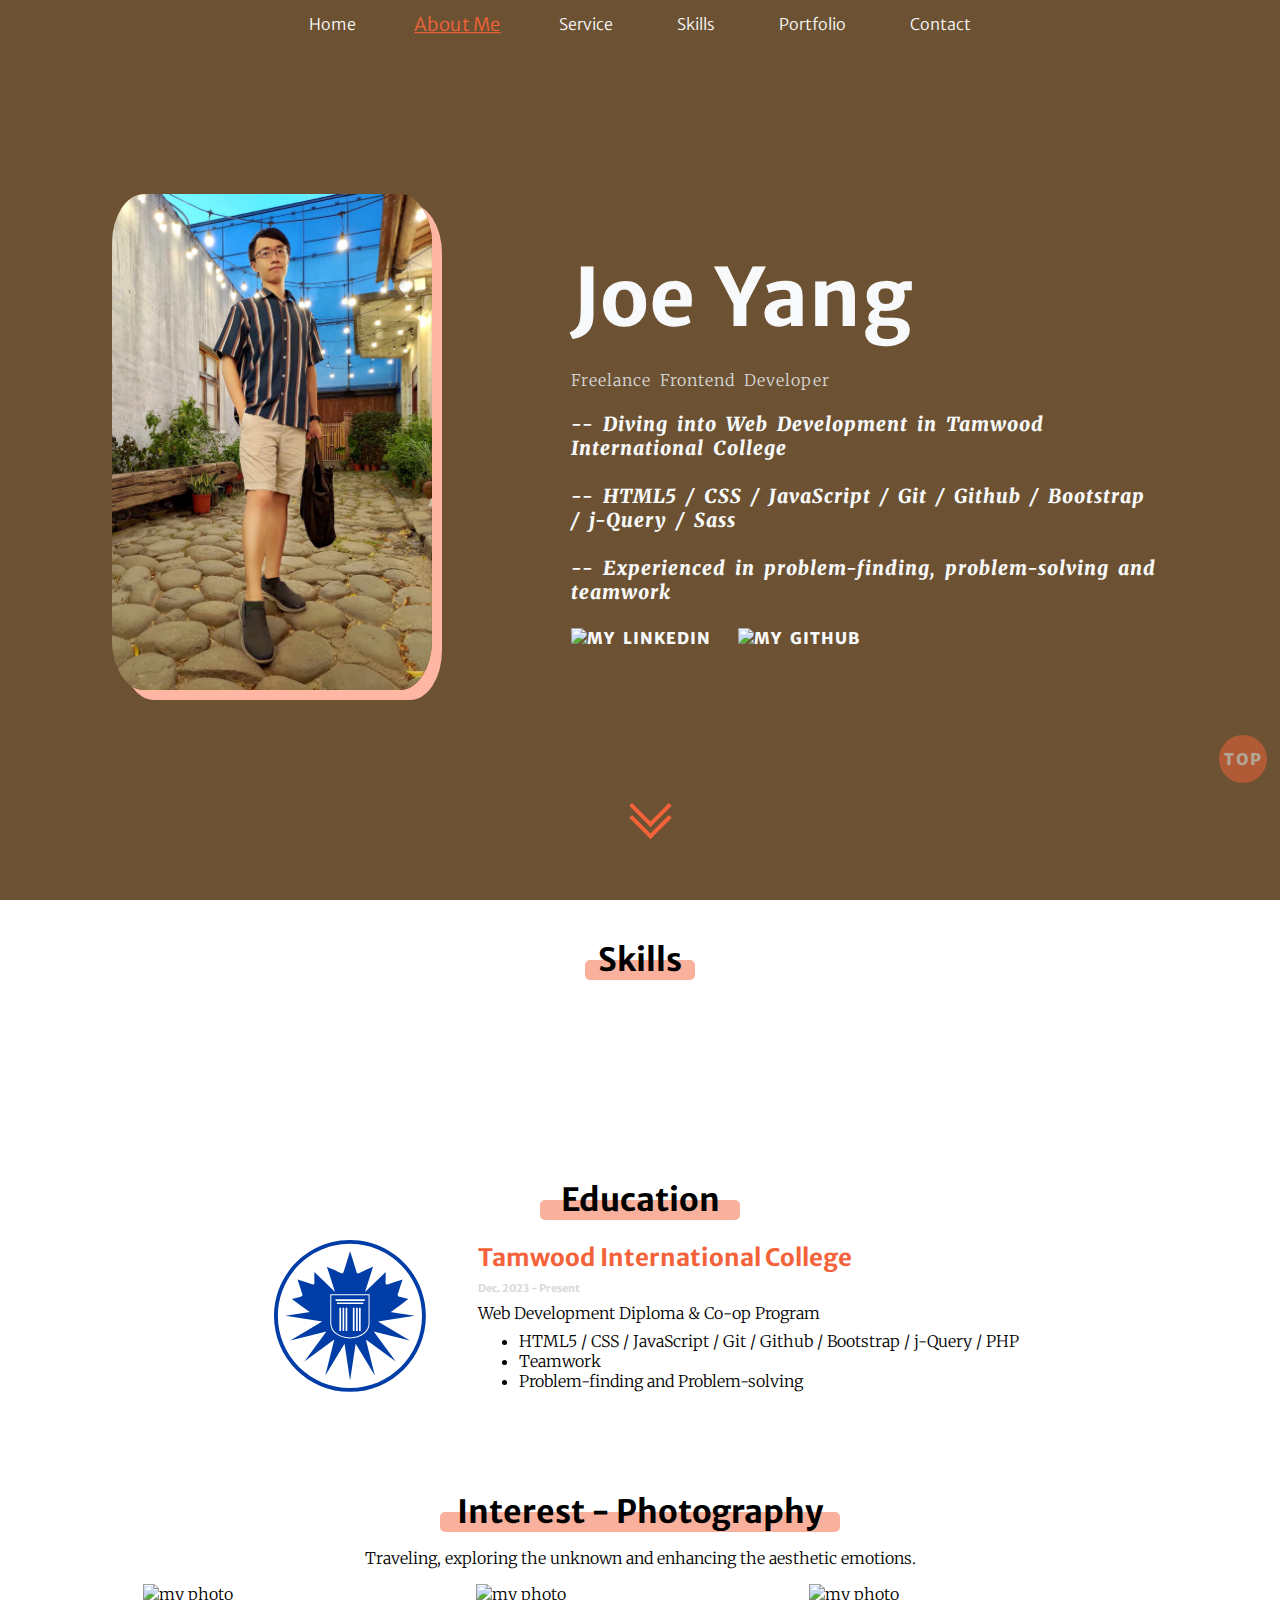
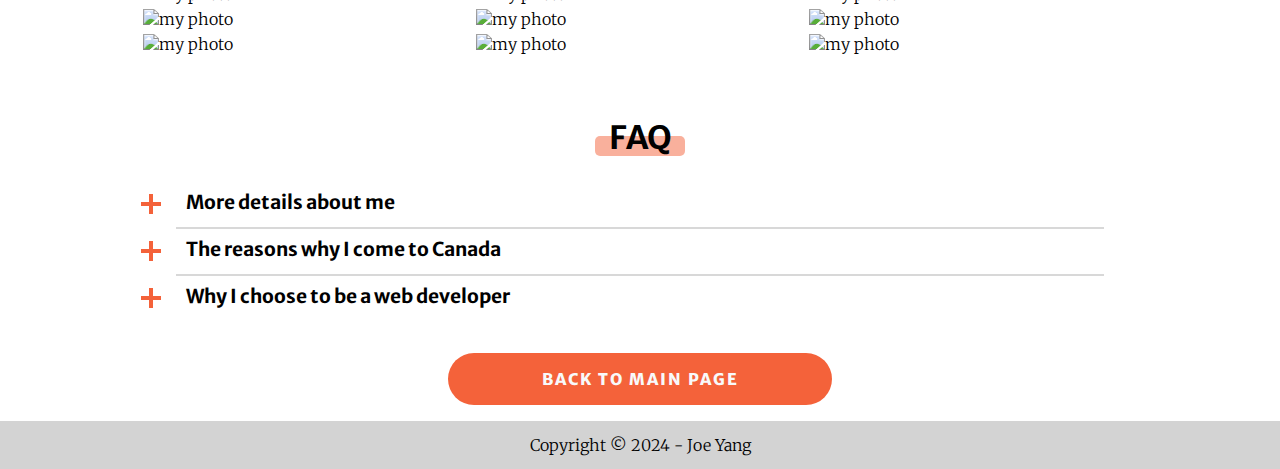
==== commit c2b9a8f5: "optimized faq js" ====
--- a/pages/about.html
+++ b/pages/about.html
@@ -50,7 +50,11 @@
       <!-- Navigation bar END -->
 
       <div class="cover">
-        <img class="portrait" src="../assets/imgs/portrait.jpg" alt="" />
+        <img
+          class="portrait"
+          src="../assets/imgs/portrait.jpg"
+          alt="Portrait"
+        />
         <div class="about-area">
           <h1>Joe Yang</h1>
           <p>Freelance Frontend Developer</p>
@@ -69,20 +73,20 @@
               <a href="https://www.linkedin.com/in/tzuhungyang/"
                 ><img
                   class="about-icon"
-                  src="../assets/icons/linkedin-2.png"
-                  alt=""
+                  src="../assets/icons/linkedin-2-min.png"
+                  alt="My Linkedin"
               /></a>
               <a href="https://github.com/EchoOuO/"
                 ><img
                   class="about-icon"
-                  src="../assets/icons/github-2.png"
-                  alt=""
+                  src="../assets/icons/github-2-min.png"
+                  alt="My Github"
               /></a>
             </div>
           </div>
         </div>
         <div class="arrow-container">
-          <a class="downarrow" href="#skill">
+          <a class="downarrow" href="#skill" aria-label="Scroll down">
             <div class="arrow-line1"></div>
             <div class="arrow-line2"></div>
             <div class="arrow-line3"></div>
@@ -98,28 +102,28 @@
       <h3>Skills</h3>
       <div class="skill-area">
         <div class="skill-all skill1">
-          <img src="../assets/icons/skill1.png" alt="" />
+          <img src="../assets/icons/skill1-min.png" alt="HTML5" />
         </div>
         <div class="skill-all skill2">
-          <img src="../assets/icons/skill2.png" alt="" />
+          <img src="../assets/icons/skill2-min.png" alt="CSS3" />
         </div>
         <div class="skill-all skill3">
-          <img src="../assets/icons/skill3.png" alt="" />
+          <img src="../assets/icons/skill3-min.png" alt="JavaScript" />
         </div>
         <div class="skill-all skill4">
-          <img src="../assets/icons/skill4.png" alt="" />
+          <img src="../assets/icons/skill4-min.png" alt="Bootstrap" />
         </div>
         <div class="skill-all skill5">
-          <img src="../assets/icons/skill5.png" alt="" />
+          <img src="../assets/icons/skill5-min.png" alt="Github" />
         </div>
         <div class="skill-all skill6">
-          <img src="../assets/icons/skill6.png" alt="" />
+          <img src="../assets/icons/skill6-min.png" alt="Sass" />
         </div>
         <div class="skill-all skill7">
-          <img src="../assets/icons/skill7.png" alt="" />
+          <img src="../assets/icons/skill7-min.png" alt="jQuery" />
         </div>
         <div class="skill-all skill8">
-          <img src="../assets/icons/skill8.png" alt="" />
+          <img src="../assets/icons/skill8-min.png" alt="Adobe Lightroom" />
         </div>
       </div>
     </section>
@@ -129,7 +133,7 @@
     <section class="section-education-experience">
       <h3>Education</h3>
       <div class="education">
-        <img src="../assets/icons/education1.svg" alt="" />
+        <img src="../assets/icons/education1.svg" alt="Tamwood Logo" />
         <div>
           <h4>Tamwood International College</h4>
           <h6>Dec. 2023 - Present</h6>
@@ -154,15 +158,42 @@
         Traveling, exploring the unknown and enhancing the aesthetic emotions.
       </p>
       <div class="interest">
-        <img src="../assets/imgs/portfolio/fullsize/DSC_6659.png" alt="" />
-        <img src="../assets/imgs/portfolio/fullsize/DSC_6726.png" alt="" />
-        <img src="../assets/imgs/portfolio/fullsize/DSC_6949.png" alt="" />
-        <img src="../assets/imgs/portfolio/fullsize/DSC_7044.png" alt="" />
-        <img src="../assets/imgs/portfolio/fullsize/DSC_7161.png" alt="" />
-        <img src="../assets/imgs/portfolio/fullsize/DSC_7446.png" alt="" />
-        <img src="../assets/imgs/portfolio/fullsize/DSC_7496.png" alt="" />
-        <img src="../assets/imgs/portfolio/fullsize/DSC_7743.png" alt="" />
-        <img src="../assets/imgs/portfolio/fullsize/DSC_7785.png" alt="" />
+        <img
+          src="../assets/imgs/portfolio/fullsize/DSC_6659-min.png"
+          alt="my photo"
+        />
+        <img
+          src="../assets/imgs/portfolio/fullsize/DSC_6726-min.png"
+          alt="my photo"
+        />
+        <img
+          src="../assets/imgs/portfolio/fullsize/DSC_6949-min.png"
+          alt="my photo"
+        />
+        <img
+          src="../assets/imgs/portfolio/fullsize/DSC_7044-min.png"
+          alt="my photo"
+        />
+        <img
+          src="../assets/imgs/portfolio/fullsize/DSC_7161-min.png"
+          alt="my photo"
+        />
+        <img
+          src="../assets/imgs/portfolio/fullsize/DSC_7446-min.png"
+          alt="my photo"
+        />
+        <img
+          src="../assets/imgs/portfolio/fullsize/DSC_7496-min.png"
+          alt="my photo"
+        />
+        <img
+          src="../assets/imgs/portfolio/fullsize/DSC_7743-min.png"
+          alt="my photo"
+        />
+        <img
+          src="../assets/imgs/portfolio/fullsize/DSC_7785-min.png"
+          alt="my photo"
+        />
       </div>
     </section>
 
@@ -173,44 +204,44 @@
       <h3>FAQ</h3>
       <div class="faq-all">
         <div class="faq-div">
-          <div class="faq-icon" onclick="clickButton1()">
+          <div class="faq-icon">
             <div class="faq-line faq-line1"></div>
             <div class="faq-line faq-line2"></div>
-            <div class="faq-line faq-line3"></div>
-            <div class="faq-line faq-line4"></div>
+            <div class="faq-line faq-line3 faq-icon-hidden"></div>
+            <div class="faq-line faq-line4 faq-icon-hidden"></div>
           </div>
           <h5 class="faq-title faq-title1">More details about me</h5>
-          <p class="faq-detail faq-detail1">
+          <p class="faq-detail">
             Lorem ipsum dolor sit amet consectetur adipisicing elit. Officiis
             necessitatibus animi, veniam veritatis sit inventore?
           </p>
         </div>
         <hr />
         <div class="faq-div">
-          <div class="faq-icon" onclick="clickButton2()">
-            <div class="faq-line faq-line5"></div>
-            <div class="faq-line faq-line6"></div>
-            <div class="faq-line faq-line7"></div>
-            <div class="faq-line faq-line8"></div>
+          <div class="faq-icon">
+            <div class="faq-line faq-line1"></div>
+            <div class="faq-line faq-line2"></div>
+            <div class="faq-line faq-line3 faq-icon-hidden"></div>
+            <div class="faq-line faq-line4 faq-icon-hidden"></div>
           </div>
           <h5 class="faq-title faq-title2">The reasons why I come to Canada</h5>
-          <p class="faq-detail faq-detail2">
+          <p class="faq-detail">
             Lorem ipsum dolor sit amet consectetur adipisicing elit. Officiis
             necessitatibus animi, veniam veritatis sit inventore?
           </p>
         </div>
         <hr />
         <div class="faq-div">
-          <div class="faq-icon" onclick="clickButton3()">
-            <div class="faq-line faq-line9"></div>
-            <div class="faq-line faq-line10"></div>
-            <div class="faq-line faq-line11"></div>
-            <div class="faq-line faq-line12"></div>
+          <div class="faq-icon">
+            <div class="faq-line faq-line1"></div>
+            <div class="faq-line faq-line2"></div>
+            <div class="faq-line faq-line3 faq-icon-hidden"></div>
+            <div class="faq-line faq-line4 faq-icon-hidden"></div>
           </div>
           <h5 class="faq-title faq-title3">
             Why I choose to be a web developer
           </h5>
-          <p class="faq-detail faq-detail3">
+          <p class="faq-detail">
             Lorem ipsum dolor sit amet consectetur adipisicing elit. Officiis
             necessitatibus animi, veniam veritatis sit inventore?
           </p>
--- a/css/about.css
+++ b/css/about.css
@@ -173,27 +173,6 @@
   }
 }
 
-/* 缺JS把menu展開 */
-.nav-hamburger {
-  flex-direction: column;
-  position: absolute;
-  top: 0;
-  left: 50%;
-  transform: translateX(-50%);
-  padding-top: 3rem;
-  list-style: none;
-  text-decoration: none;
-  width: 100%;
-  height: 44rem;
-  background-color: var(--color-light-primary);
-  display: none;
-}
-sizeabout-area .nav-hamburger li {
-  text-align: center;
-  font-size: 2rem;
-  padding-bottom: 2rem;
-}
-
 /* -- Header -- */
 
 /* 1. arrange layout by flexbox */
@@ -221,7 +200,7 @@
   bottom: 0px;
   left: 0%;
   right: 0%;
-  background-image: url(../assets/imgs/bg-masthead.jpg);
+  background-image: url(../assets/imgs/bg-masthead-min.jpg);
   background-size: cover;
   background-position: top center;
   opacity: 0.75;
@@ -418,6 +397,19 @@
   height: 6rem;
   border-radius: 100%;
   background-color: var(--color-gray);
+  opacity: 0;
+}
+
+@keyframes skill-rolling {
+  from {
+    transform: translateX(-1000%) rotate(-720deg);
+    opacity: 0;
+  }
+
+  to {
+    transform: translateX(-0%) rotate(0deg);
+    opacity: 1;
+  }
 }
 
 .section-skill img {
@@ -553,10 +545,9 @@
   border-radius: 5px;
 }
 
-.section-interest img {
+.interest img {
   width: 32%;
   height: auto;
-  /* min-width: 16rem; */
 }
 
 .back-to-main-button {
@@ -608,8 +599,8 @@
 
 .faq-all {
   margin-bottom: 2rem;
-  padding-left: 5rem;
-  padding-right: 5rem;
+  padding-left: 3rem;
+  padding-right: 3rem;
   display: flex;
   flex-direction: column;
   width: 80%;
@@ -618,6 +609,7 @@
 .faq-div {
   position: relative;
   width: 100%;
+  padding-bottom: 0.5rem;
 }
 
 .faq-title {
@@ -634,15 +626,15 @@
 
 .faq-detail {
   letter-spacing: 1.5px;
-  padding-bottom: 0.5rem;
   padding-left: 30px;
-  /* border-bottom: solid 1px var(--color-gray) */
-}
-
-.faq-detail1,
-.faq-detail2,
-.faq-detail3 {
-  display: none;
+  max-height: 0;
+  /* opacity: 0; */
+  transition: max-height 0.5s;
+  overflow: hidden;
+}
+
+.faq-detail-shift {
+  max-height: 60px;
 }
 
 .faq-icon {
@@ -660,6 +652,14 @@
   margin-top: 5px;
 }
 
+.faq-detail-hidden {
+  display: none;
+}
+
+.faq-icon-hidden {
+  opacity: 0;
+}
+
 .faq-line {
   width: 20px;
   height: 4px;
@@ -668,25 +668,17 @@
   position: absolute;
 }
 
-.faq-line2,
-.faq-line6,
-.faq-line10 {
+.faq-line2 {
   transform: rotate(90deg) translateX(0%);
 }
 
-.faq-line3,
-.faq-line7,
-.faq-line11 {
+.faq-line3 {
   transform: rotate(45deg);
-  opacity: 0;
   width: 23px;
 }
 
-.faq-line4,
-.faq-line8,
-.faq-line12 {
+.faq-line4 {
   transform: rotate(-45deg);
-  opacity: 0;
   width: 23px;
 }
 
@@ -698,7 +690,7 @@
   display: flex;
   justify-content: center;
   align-items: center;
-  height: 2rem;
+  height: 3rem;
   background-color: var(--color-footer);
 }
 
@@ -750,6 +742,10 @@
   .section-interest img {
     width: 49%;
   }
+
+  .faq-detail-shift {
+    max-height: 150px;
+  }
 }
 
 @media screen and (max-width: 600px) {
--- a/css/menu.css
+++ b/css/menu.css
@@ -85,25 +85,25 @@
 .nav-hamburger {
   flex-direction: column;
   position: absolute;
-  top: 0;
-  left: 50%;
-  transform: translateX(-50%);
+  /* top: 0; */
+  /* left: 50%; */
+  /* transform: translateX(-50%) translateY(-100%); */
   padding-top: 5rem;
   list-style: none;
   text-decoration: none;
   width: 100%;
-  height: 100vh;
-  /* background-color: var(--color-light-primary); */
-  background-image: url(../assets/imgs/bg-menu.jpg);
+  max-height: 0;
+  background-image: url(../assets/imgs/bg-menu-min.jpg);
   background-position: center;
   background-size: cover;
   display: none;
-  transform: translateY(-100%);
-  transition: transform 0.3s ease-in-out;
+  transition: max-height 3s ease-in-out;
+  overflow: hidden;
 }
 
-.nav-hamburger.active {
-  transform: translateX(-50%) translateY(0%);
+.active {
+  /* transform: translateX(-50%) translateY(0%); */
+  max-height: 500px;
 }
 
 .nav-hamburger li {
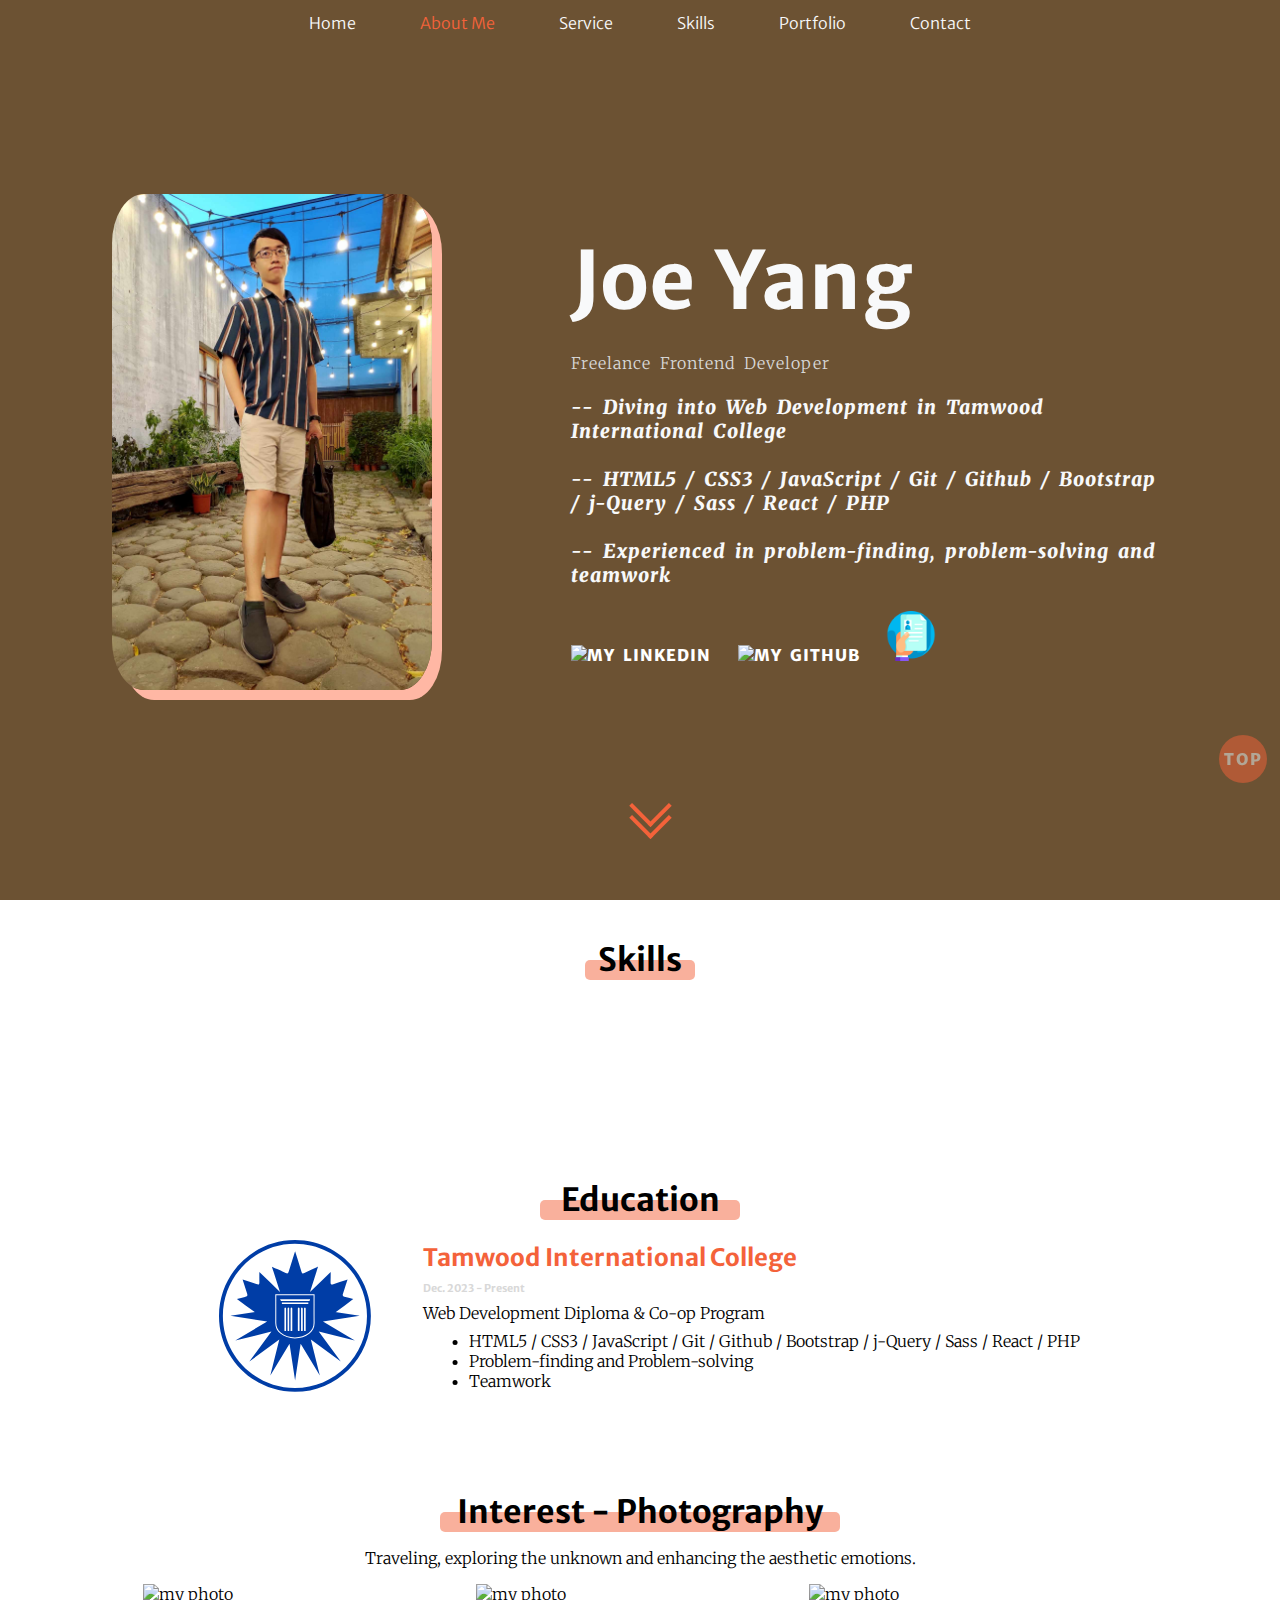
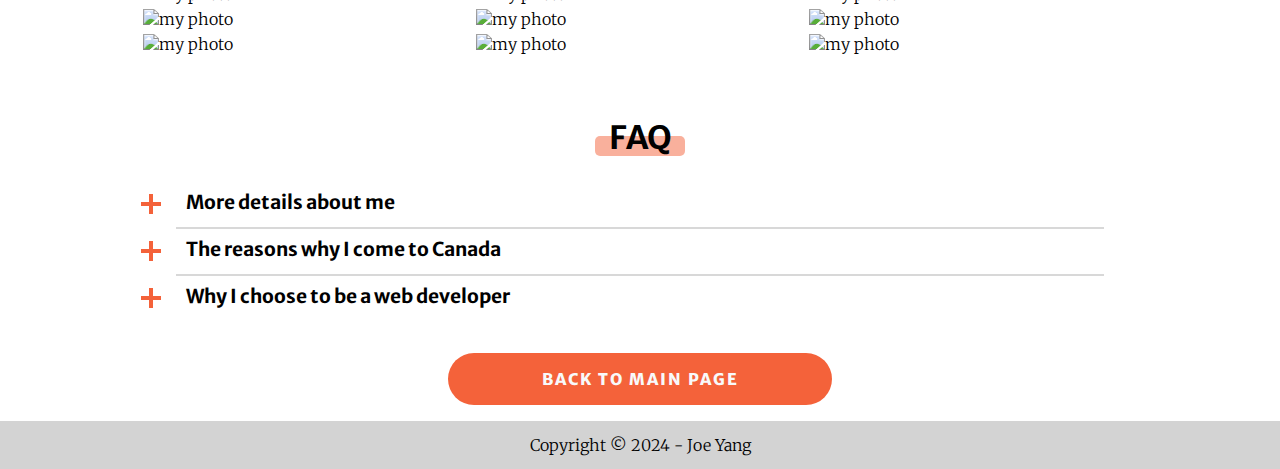
==== commit 3bb52788: "[update] 1. add resmue / project modal box" ====
--- a/pages/about.html
+++ b/pages/about.html
@@ -63,24 +63,30 @@
               -- Diving into Web Development in Tamwood International College
             </p>
             <p>
-              -- HTML5 / CSS / JavaScript / Git / Github / Bootstrap / j-Query /
-              Sass
+              -- HTML5 / CSS3 / JavaScript / Git / Github / Bootstrap / j-Query
+              / Sass / React / PHP
             </p>
             <p>
               -- Experienced in problem-finding, problem-solving and teamwork
             </p>
             <div class="about-icon-containter">
-              <a href="https://www.linkedin.com/in/tzuhungyang/"
+              <a target="_blank" href="https://www.linkedin.com/in/tzuhungyang/"
                 ><img
                   class="about-icon"
                   src="../assets/icons/linkedin-2-min.png"
                   alt="My Linkedin"
               /></a>
-              <a href="https://github.com/EchoOuO/"
+              <a target="_blank" href="https://github.com/EchoOuO/"
                 ><img
                   class="about-icon"
                   src="../assets/icons/github-2-min.png"
                   alt="My Github"
+              /></a>
+              <a href="../assets/20240318 Joe Yang _ Resume.pdf" target="_blank"
+                ><img
+                  class="about-icon"
+                  src="../assets/icons/resume.png"
+                  alt="My Resume"
               /></a>
             </div>
           </div>
@@ -123,7 +129,10 @@
           <img src="../assets/icons/skill7-min.png" alt="jQuery" />
         </div>
         <div class="skill-all skill8">
-          <img src="../assets/icons/skill8-min.png" alt="Adobe Lightroom" />
+          <img src="../assets/icons/skill-8.png" alt="React" />
+        </div>
+        <div class="skill-all skill9">
+          <img src="../assets/icons/skill9-min.png" alt="Adobe Lightroom" />
         </div>
       </div>
     </section>
@@ -140,11 +149,11 @@
           <p>Web Development Diploma & Co-op Program</p>
           <ul>
             <li>
-              HTML5 / CSS / JavaScript / Git / Github / Bootstrap / j-Query /
-              PHP
+              HTML5 / CSS3 / JavaScript / Git / Github / Bootstrap / j-Query /
+              Sass / React / PHP
             </li>
+            <li>Problem-finding and Problem-solving</li>
             <li>Teamwork</li>
-            <li>Problem-finding and Problem-solving</li>
           </ul>
         </div>
       </div>
@@ -212,8 +221,12 @@
           </div>
           <h5 class="faq-title faq-title1">More details about me</h5>
           <p class="faq-detail">
-            Lorem ipsum dolor sit amet consectetur adipisicing elit. Officiis
-            necessitatibus animi, veniam veritatis sit inventore?
+            With 4.5 years of experience as a research and development engineer
+            in semiconductor industry, experienced in problem-finding,
+            problem-solving and teamwork. Independently manage projects and
+            achieve goals for company. Diving into web development in Tamwood
+            International College, broadening my skill set, and eager to apply
+            my skills to create engaging and functional websites.
           </p>
         </div>
         <hr />
@@ -226,8 +239,16 @@
           </div>
           <h5 class="faq-title faq-title2">The reasons why I come to Canada</h5>
           <p class="faq-detail">
-            Lorem ipsum dolor sit amet consectetur adipisicing elit. Officiis
-            necessitatibus animi, veniam veritatis sit inventore?
+            After years of hard work, I would like to refresh my mind within a
+            gap year. I chose Canada as my gap year destination because if its
+            well-known cultural diversity, beautiful nature scenes, and most
+            importantly, co-op programs with internship. Not only can I
+            experience diverse cultures to broaden my horizon but specialize in
+            a new field with solid training, while gaining international work
+            experience to seize more opportunities in the future. Furthermore,
+            my interest in web development has grown since I took some
+            entry-level online courses of web design and I’m eager to advance it
+            further.
           </p>
         </div>
         <hr />
@@ -242,8 +263,9 @@
             Why I choose to be a web developer
           </h5>
           <p class="faq-detail">
-            Lorem ipsum dolor sit amet consectetur adipisicing elit. Officiis
-            necessitatibus animi, veniam veritatis sit inventore?
+            Becasue web development combines engineer and visual design, just
+            like I love solving problem and taking photos. Building up websites
+            gives me great sense of achievement.
           </p>
         </div>
       </div>
--- a/css/about.css
+++ b/css/about.css
@@ -99,6 +99,11 @@
   transition: 0.4s;
 }
 
+.nav-main li {
+  padding-bottom: 3px;
+  transition: 0.25s;
+}
+
 .nav-main a {
   color: var(--color-light);
   text-decoration: none;
@@ -108,16 +113,19 @@
   width: 100%;
 }
 
-.nav-main a:hover {
-  color: var(--color-primary);
-  text-decoration: underline;
-  transform: scale(1.15);
+.nav-main li:hover {
+  border-bottom: solid var(--color-primary) 1px;
+
+  a {
+    color: var(--color-primary);
+  }
+
+  /* text-decoration: underline; */
+  /* transform: scale(1.15); */
 }
 
 #nav-about {
   color: var(--color-primary);
-  text-decoration: underline;
-  transform: scale(1.15);
 }
 
 .menu {
@@ -276,6 +284,7 @@
 .about-icon {
   width: 50px;
   height: 50px;
+  color: white;
 }
 
 .about-icon:hover {
